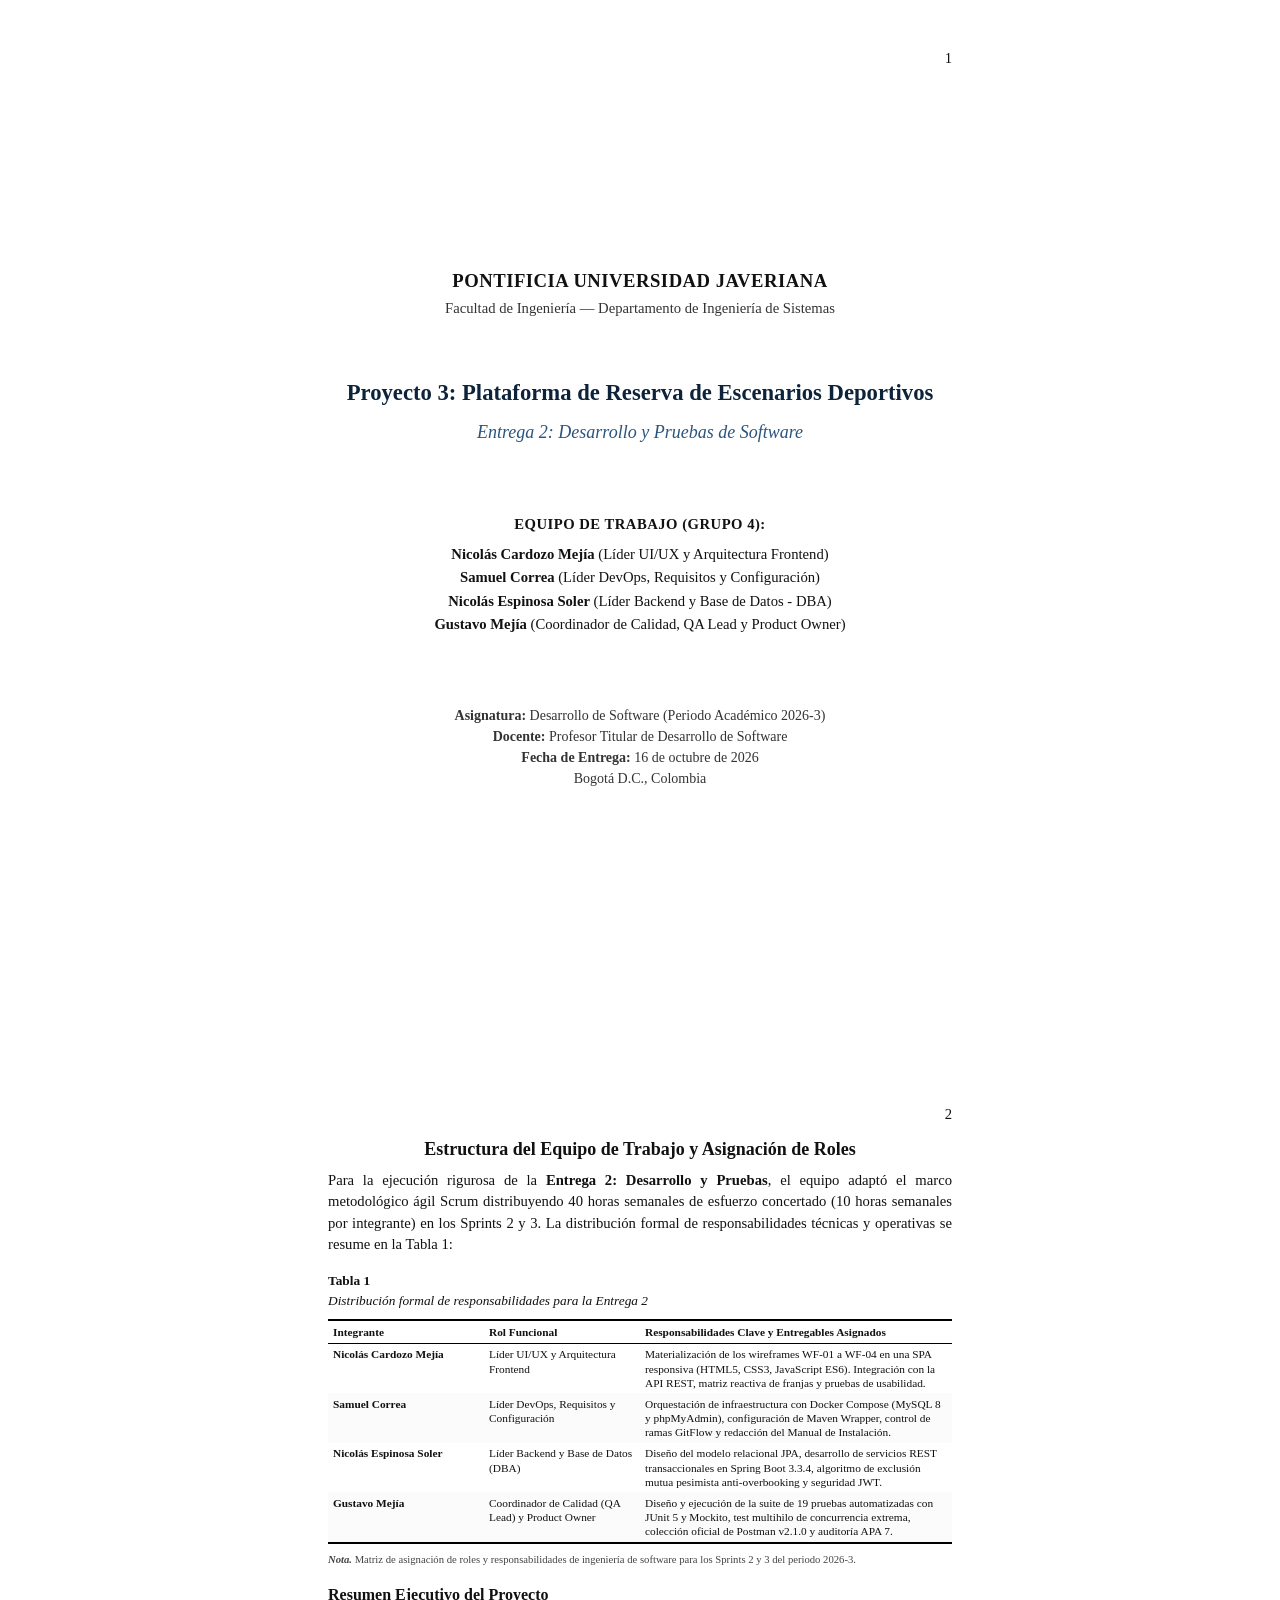
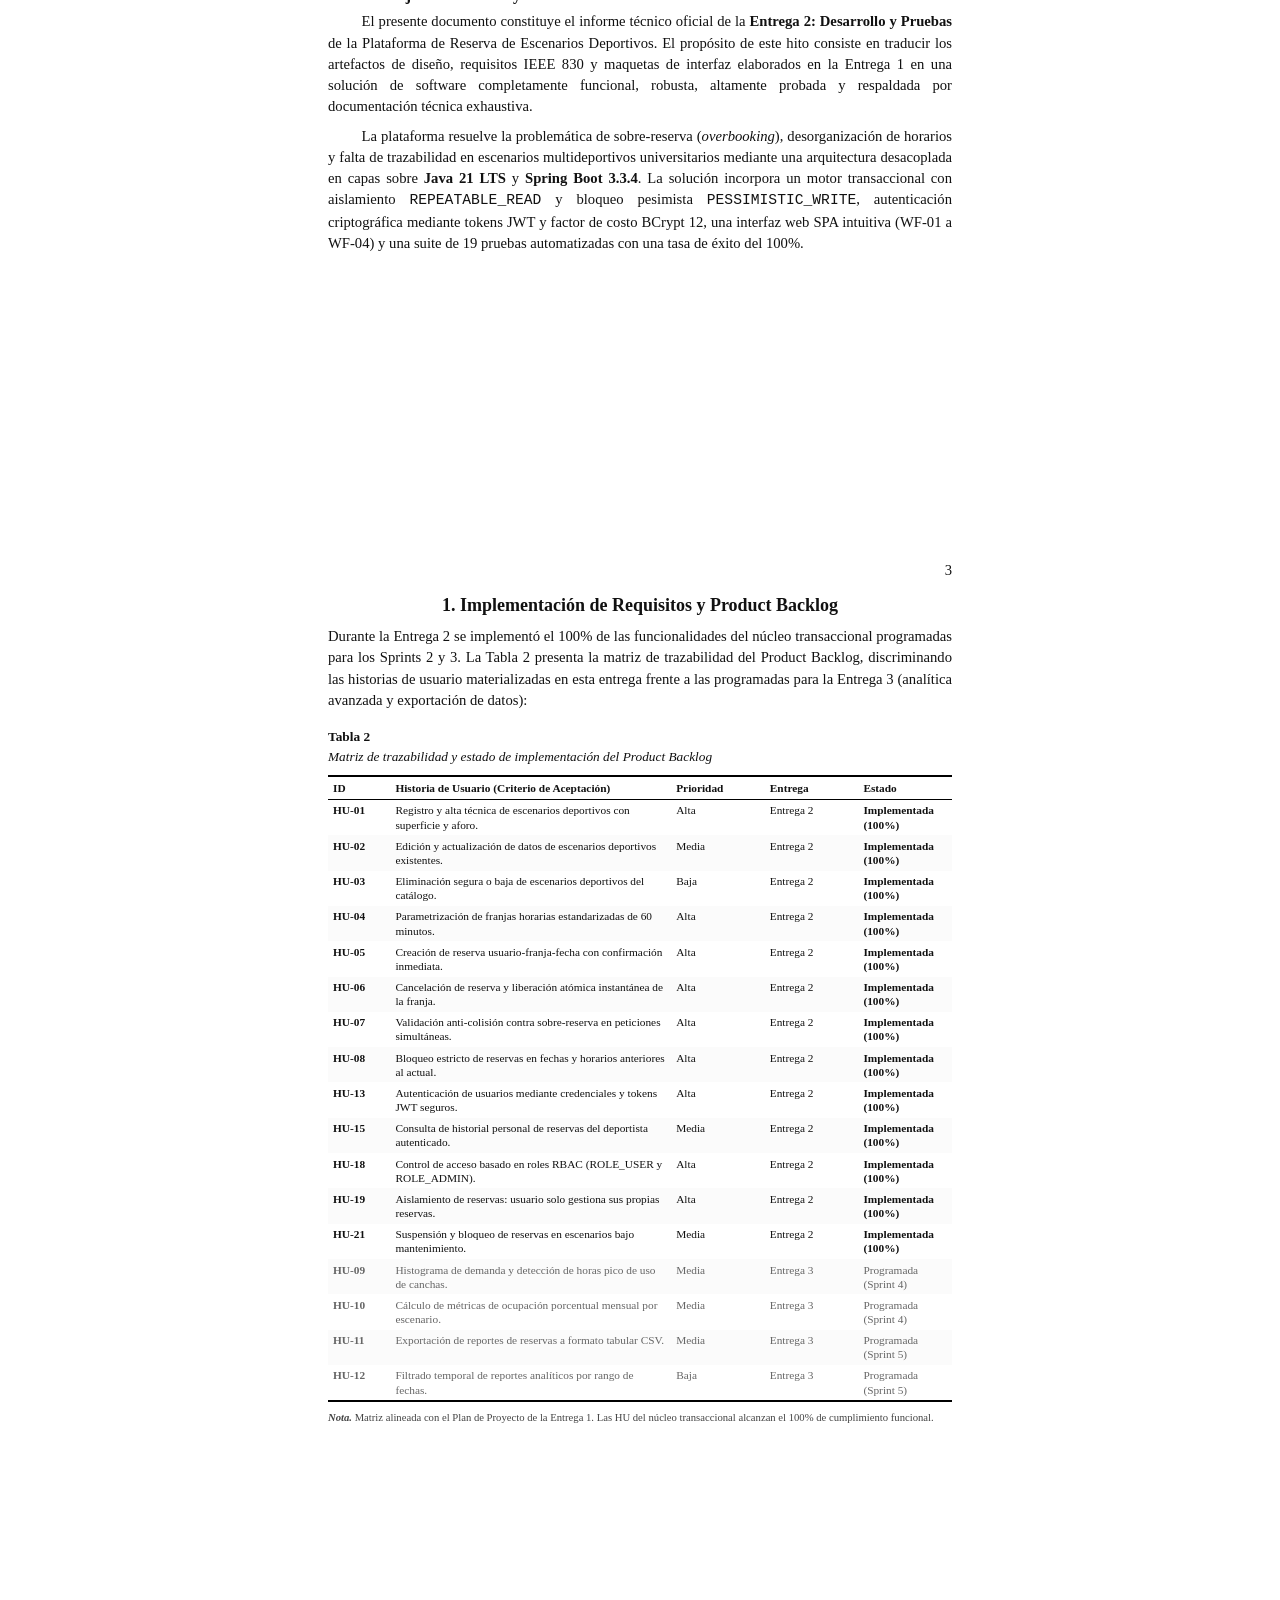
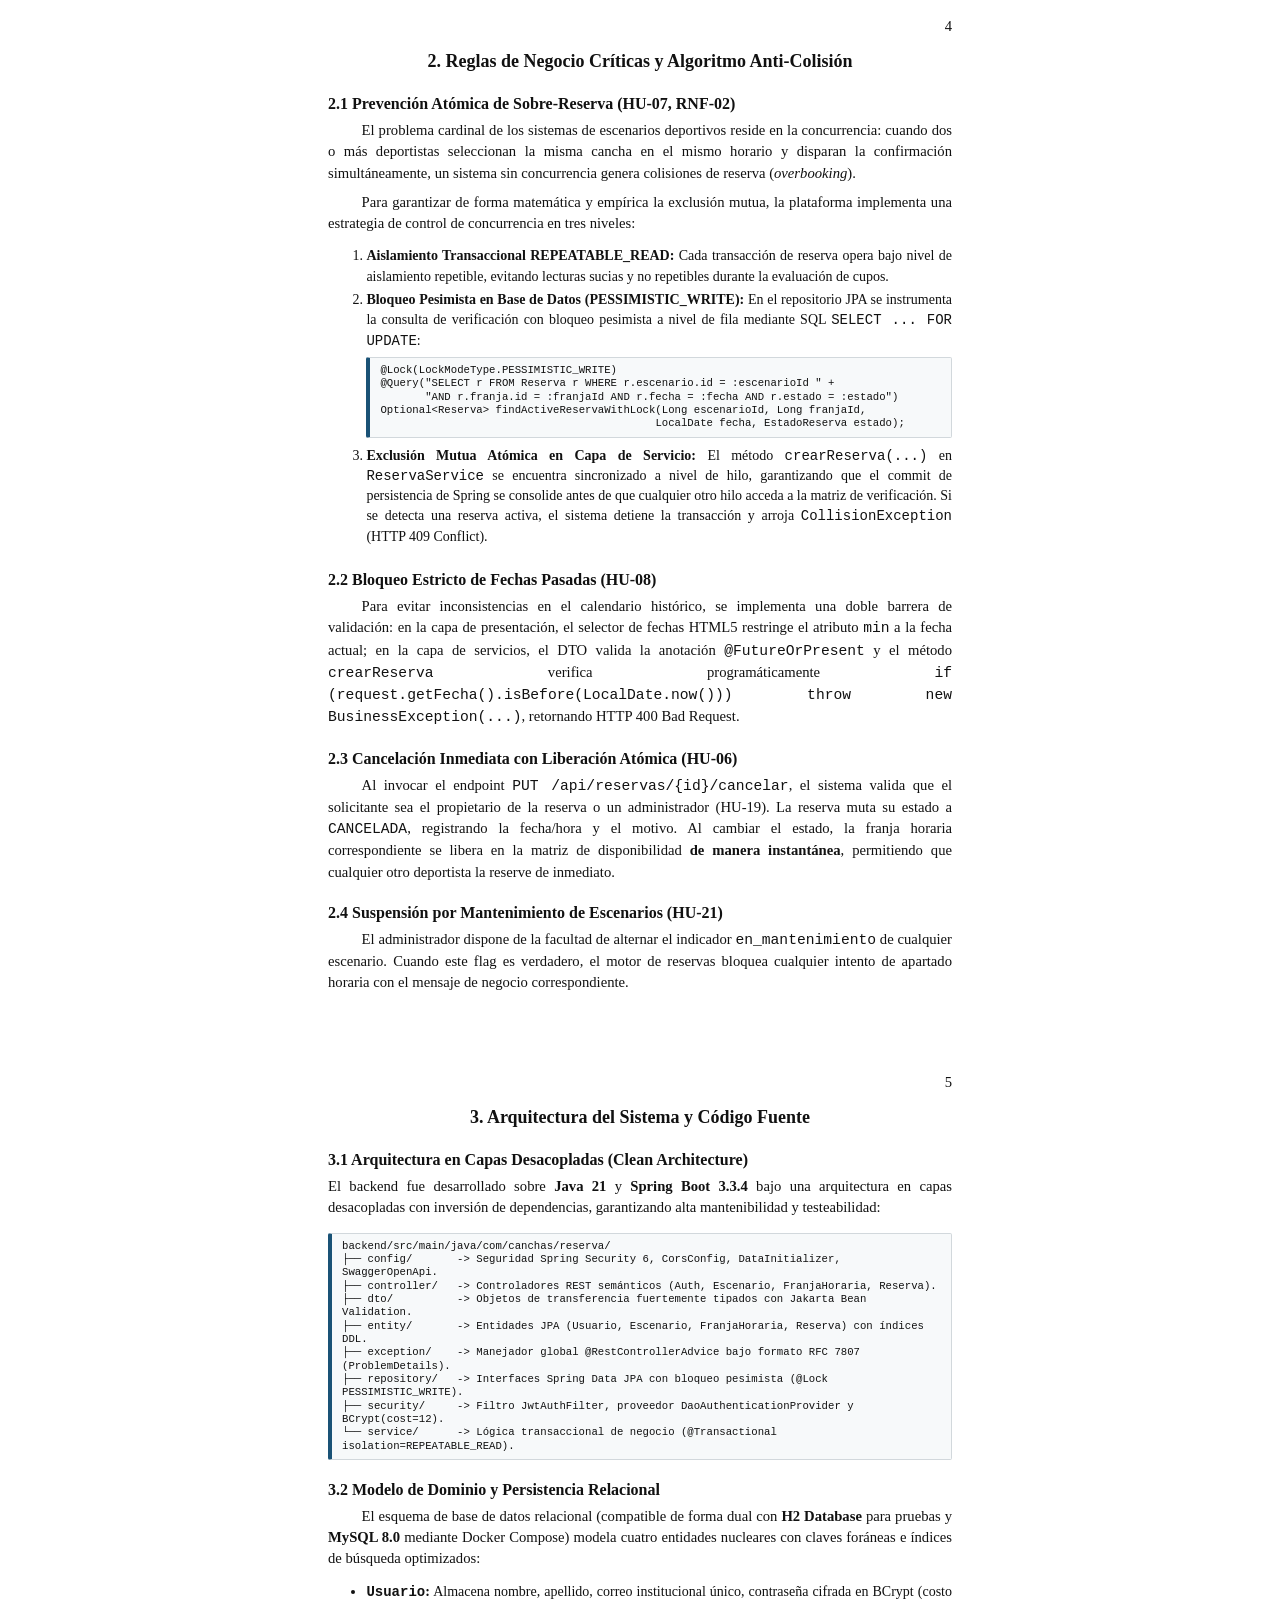
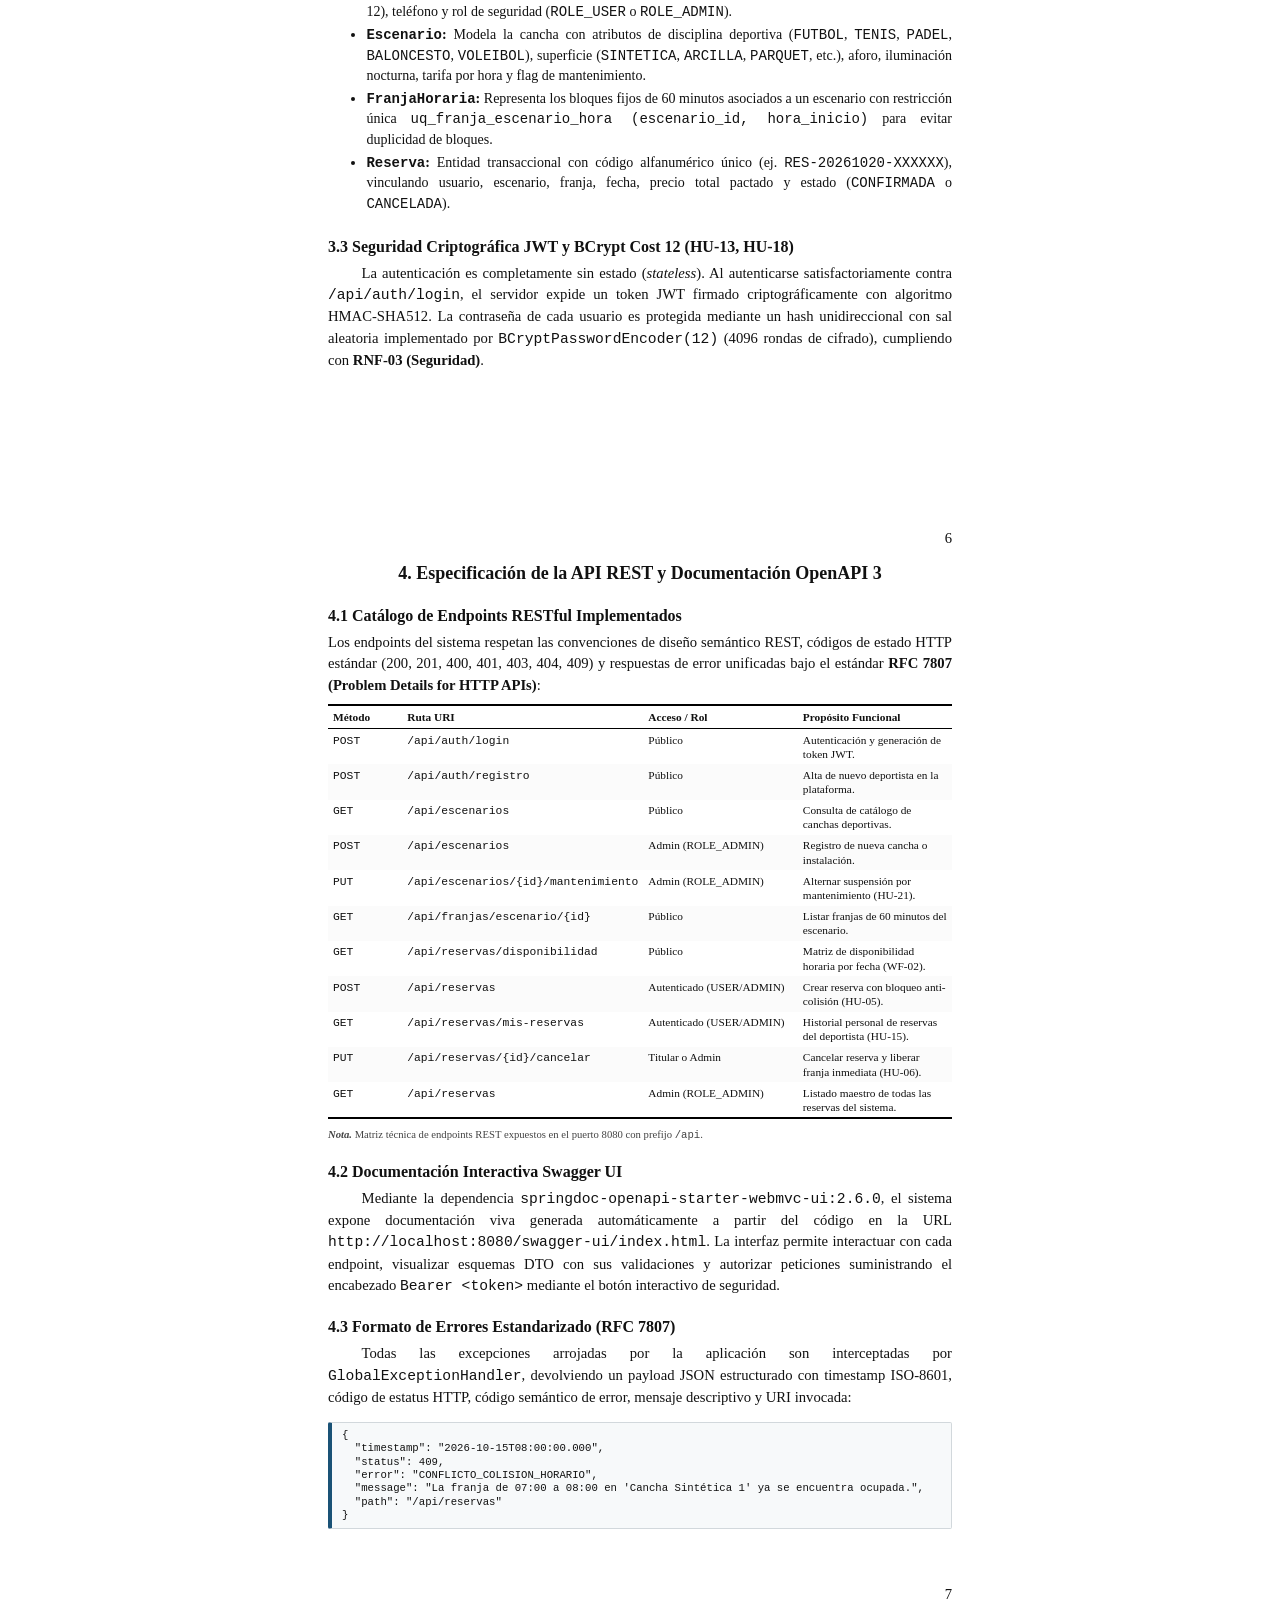
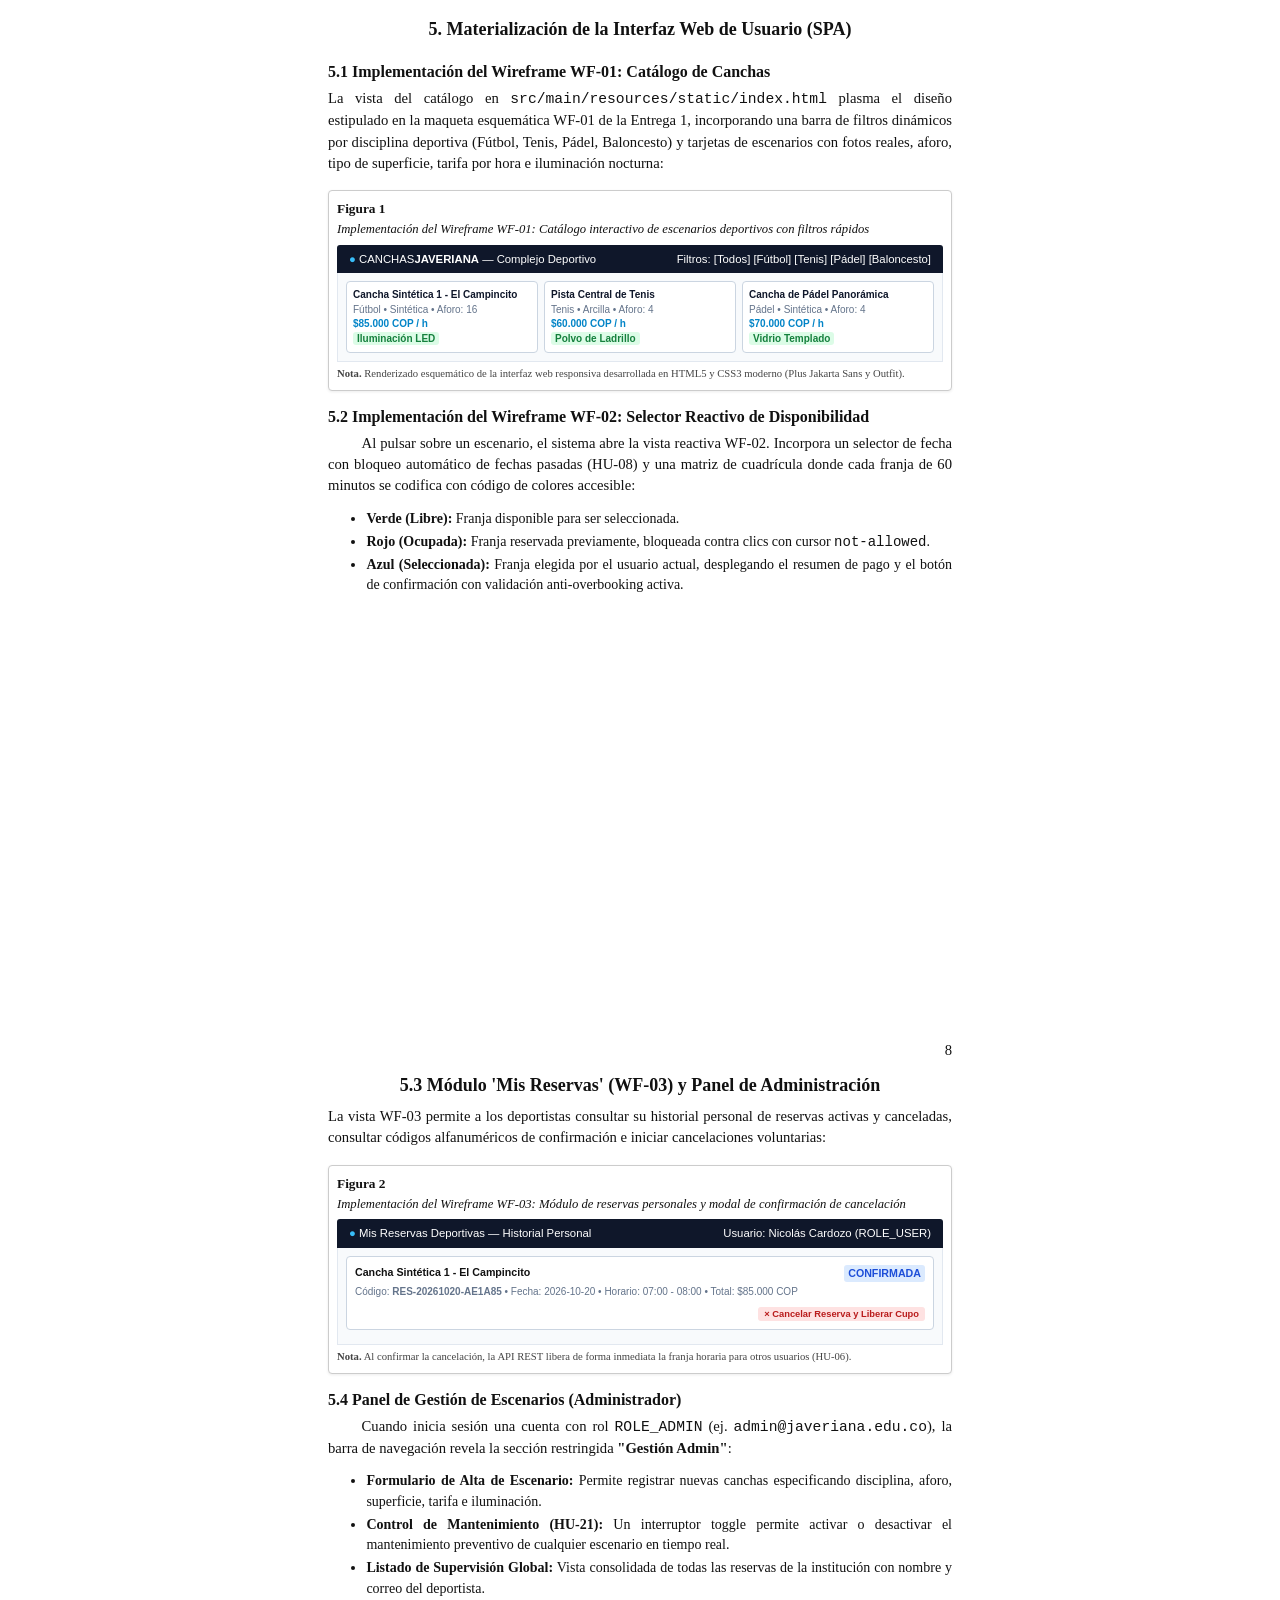
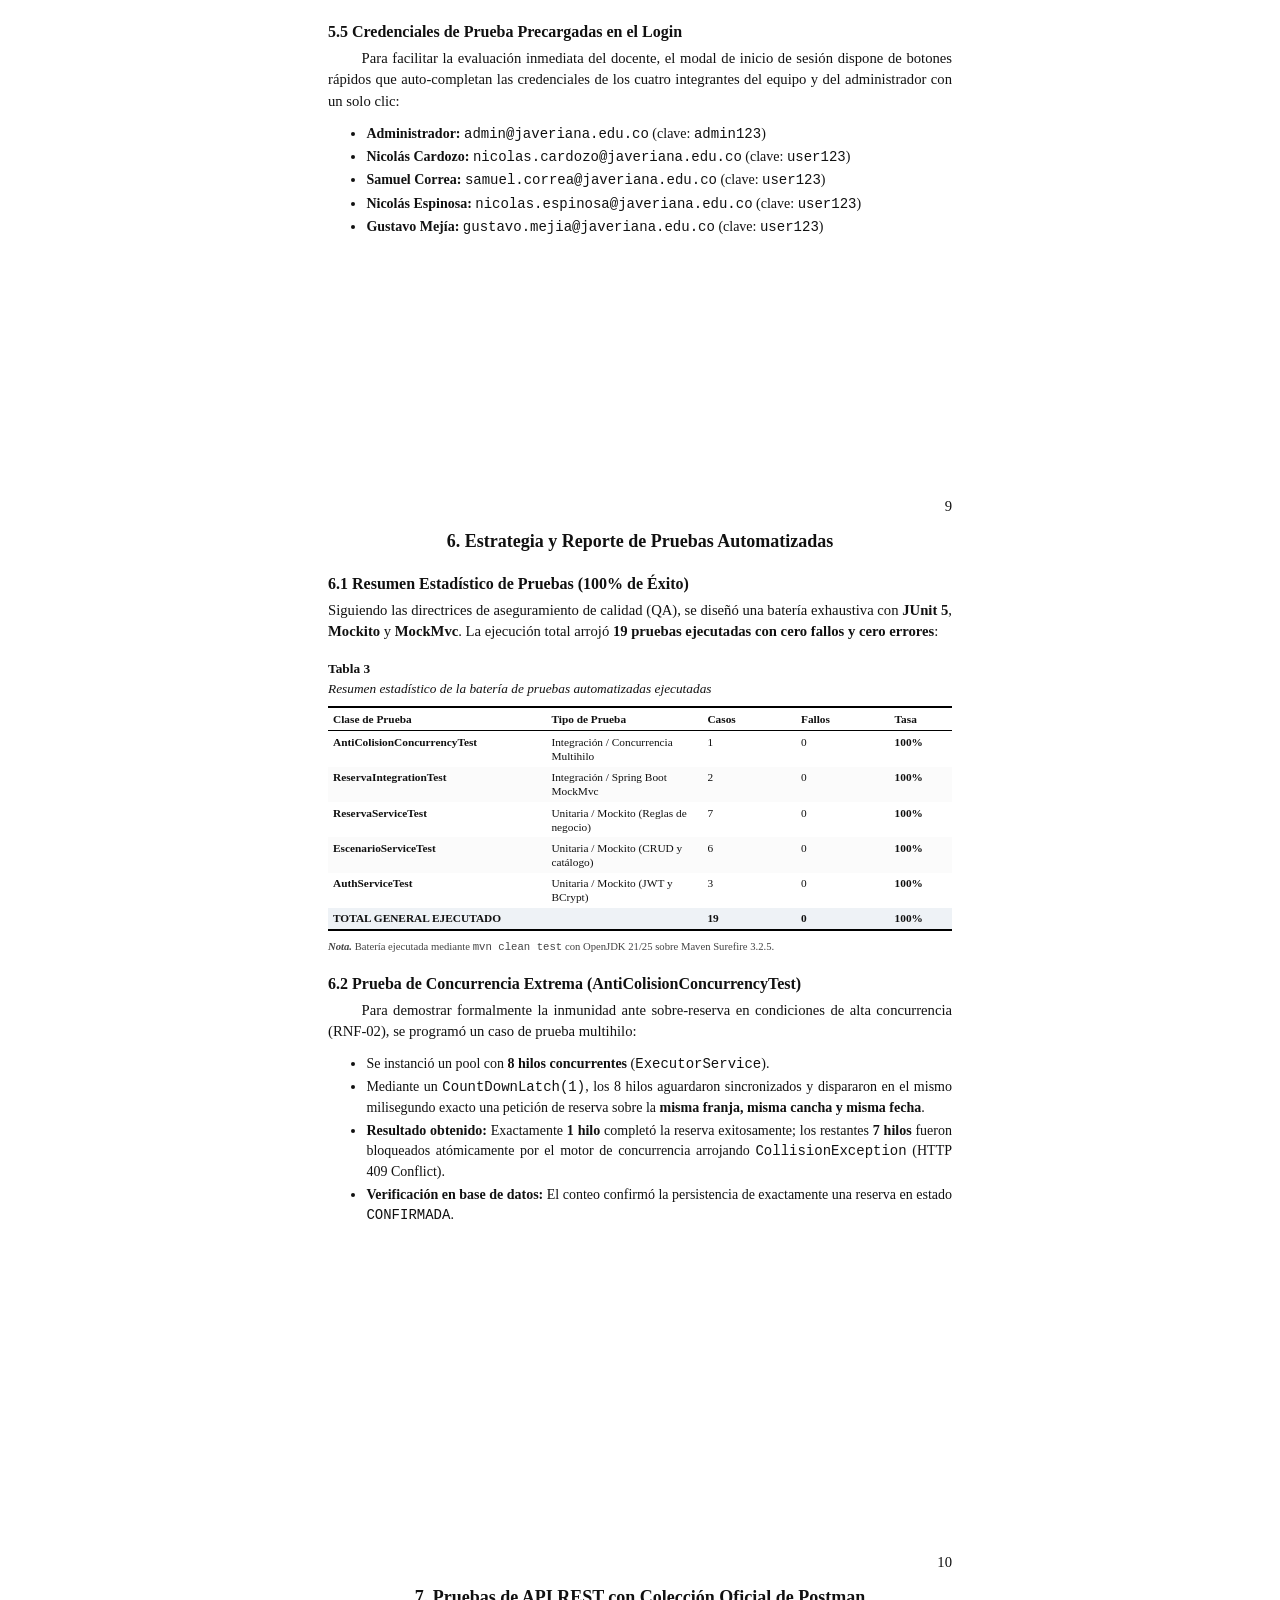
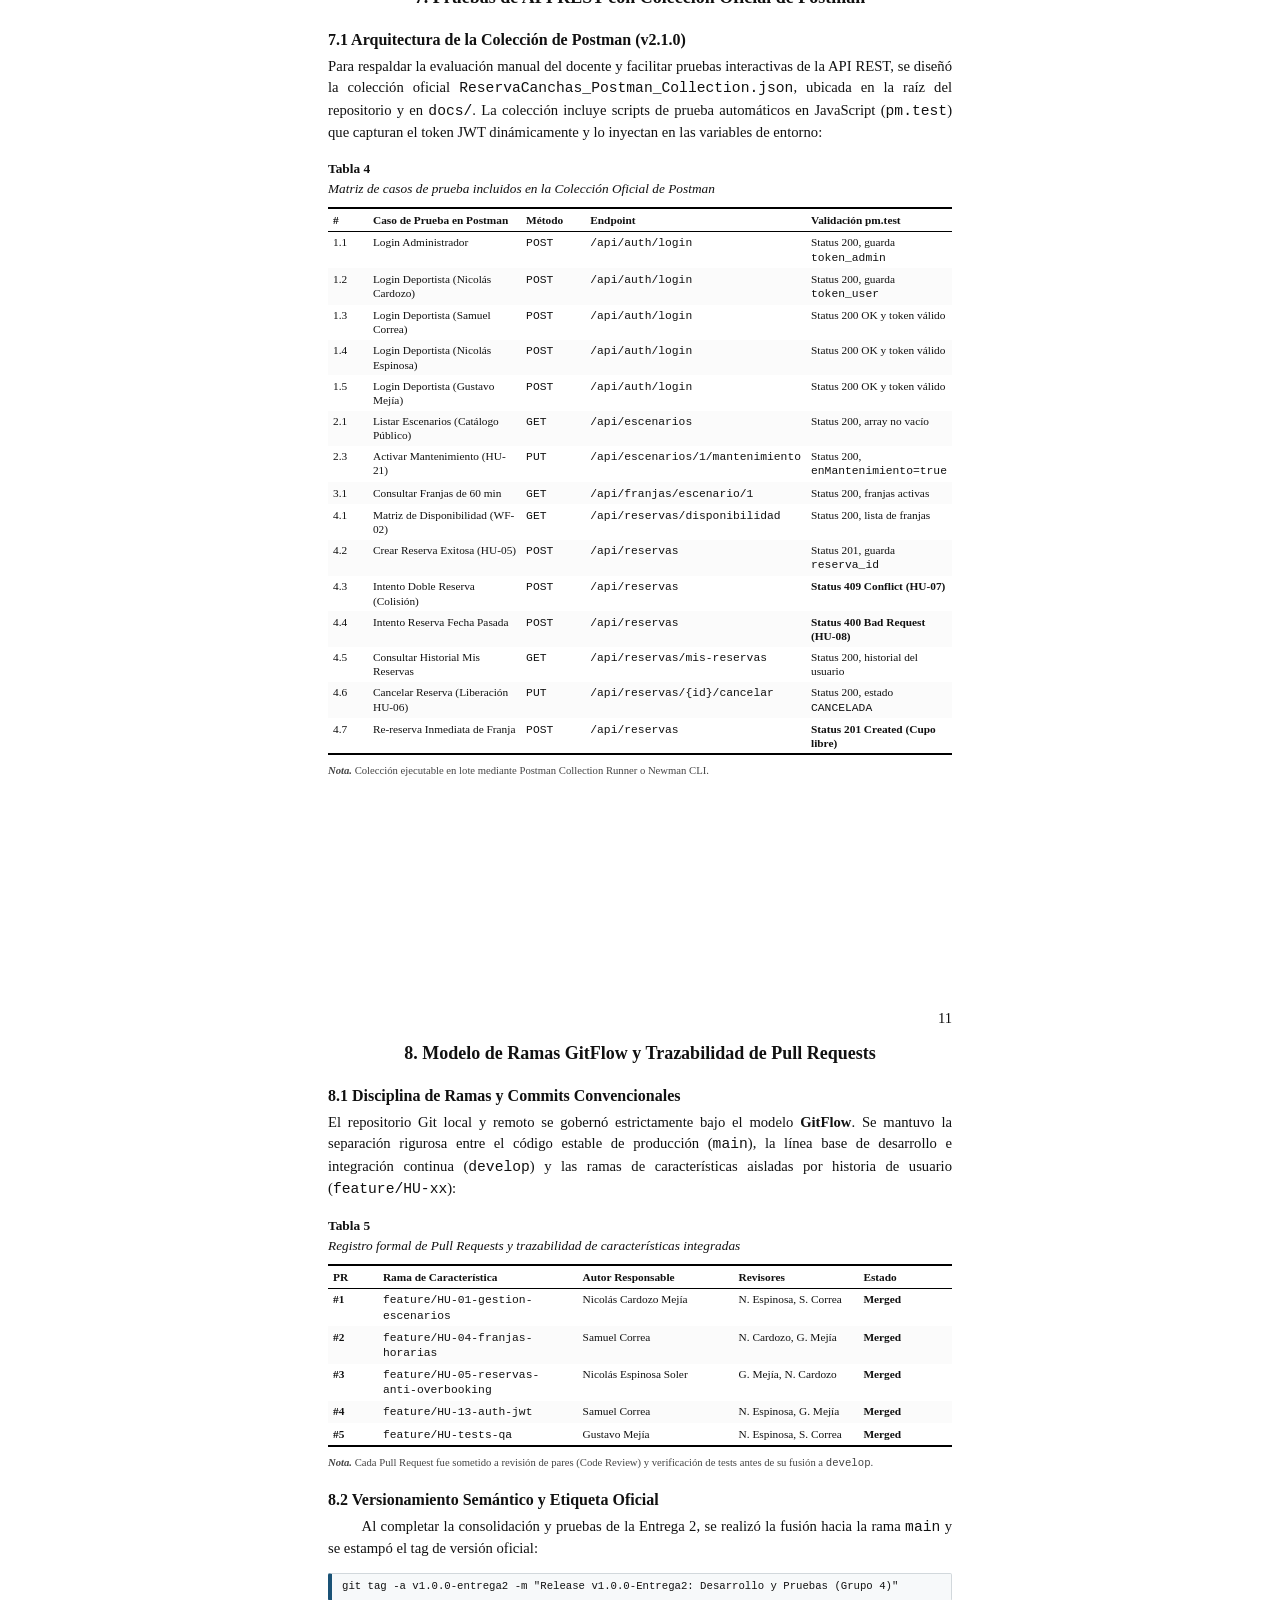
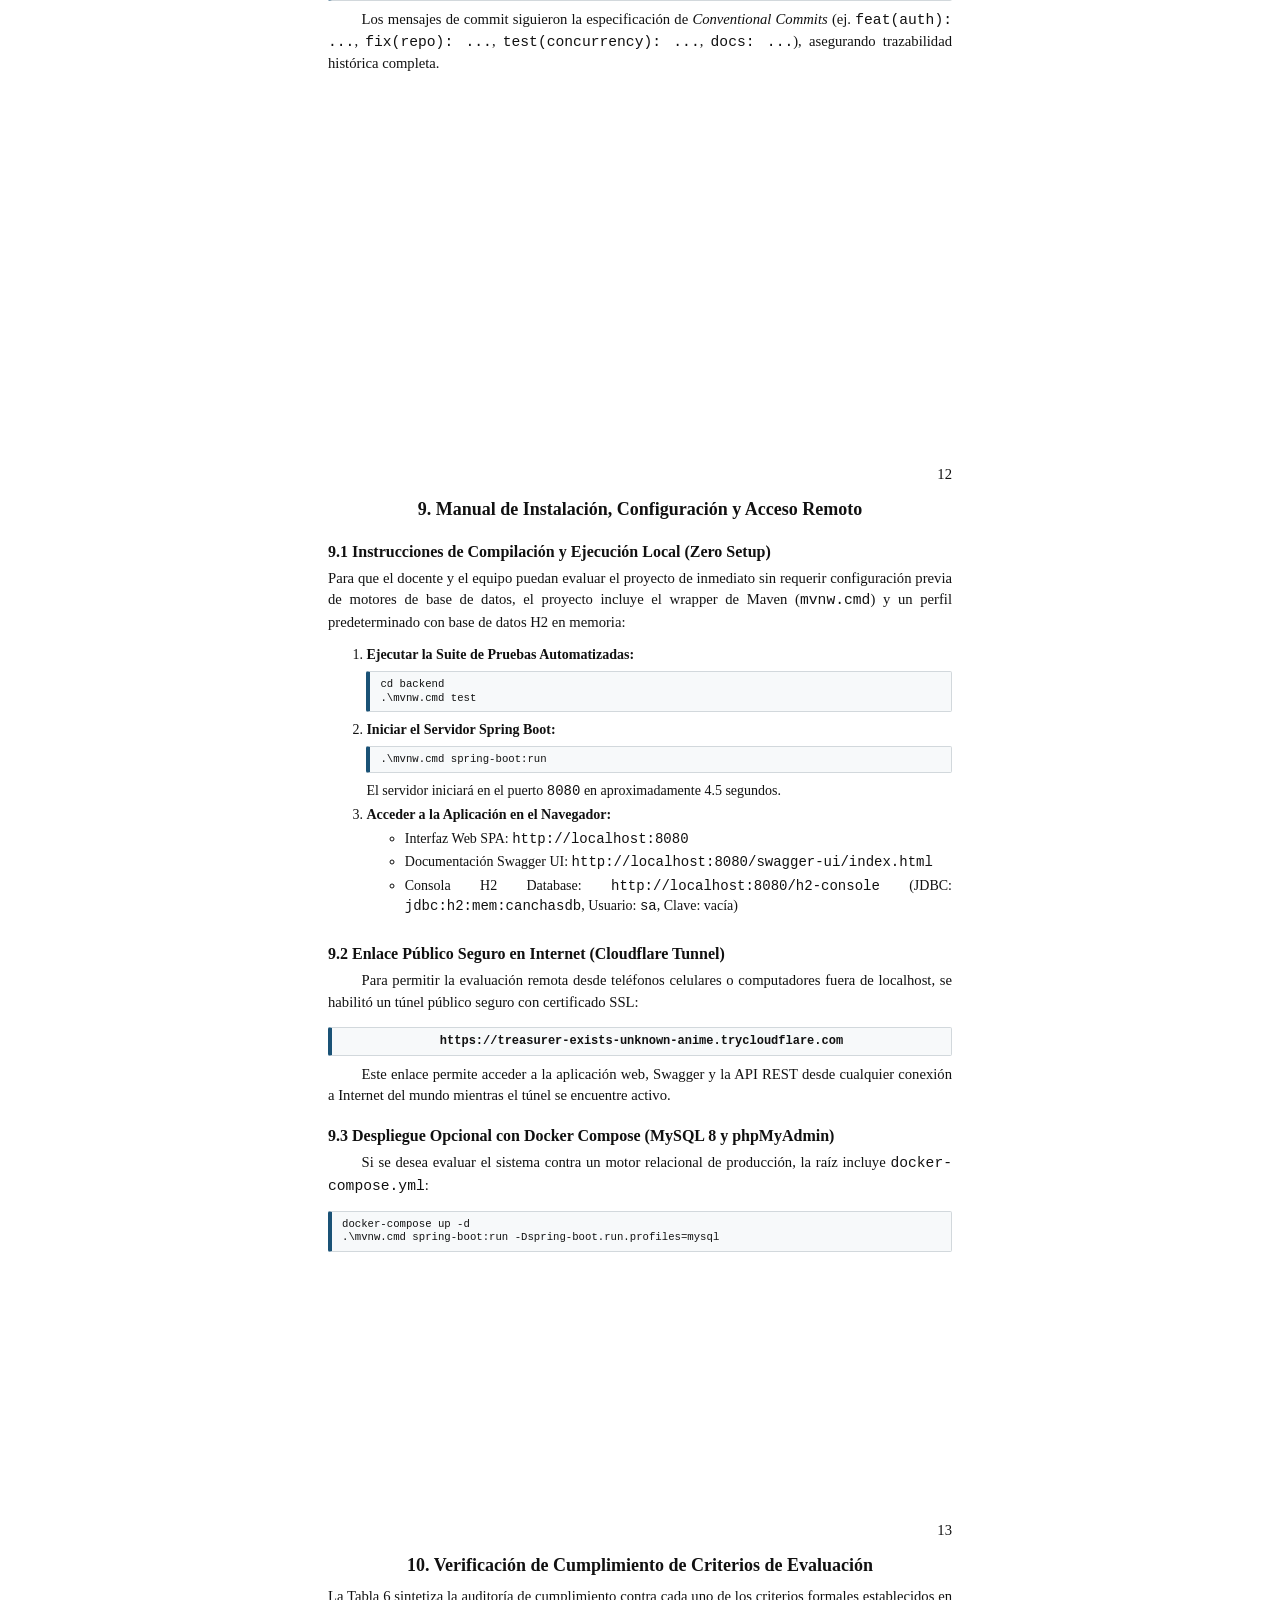
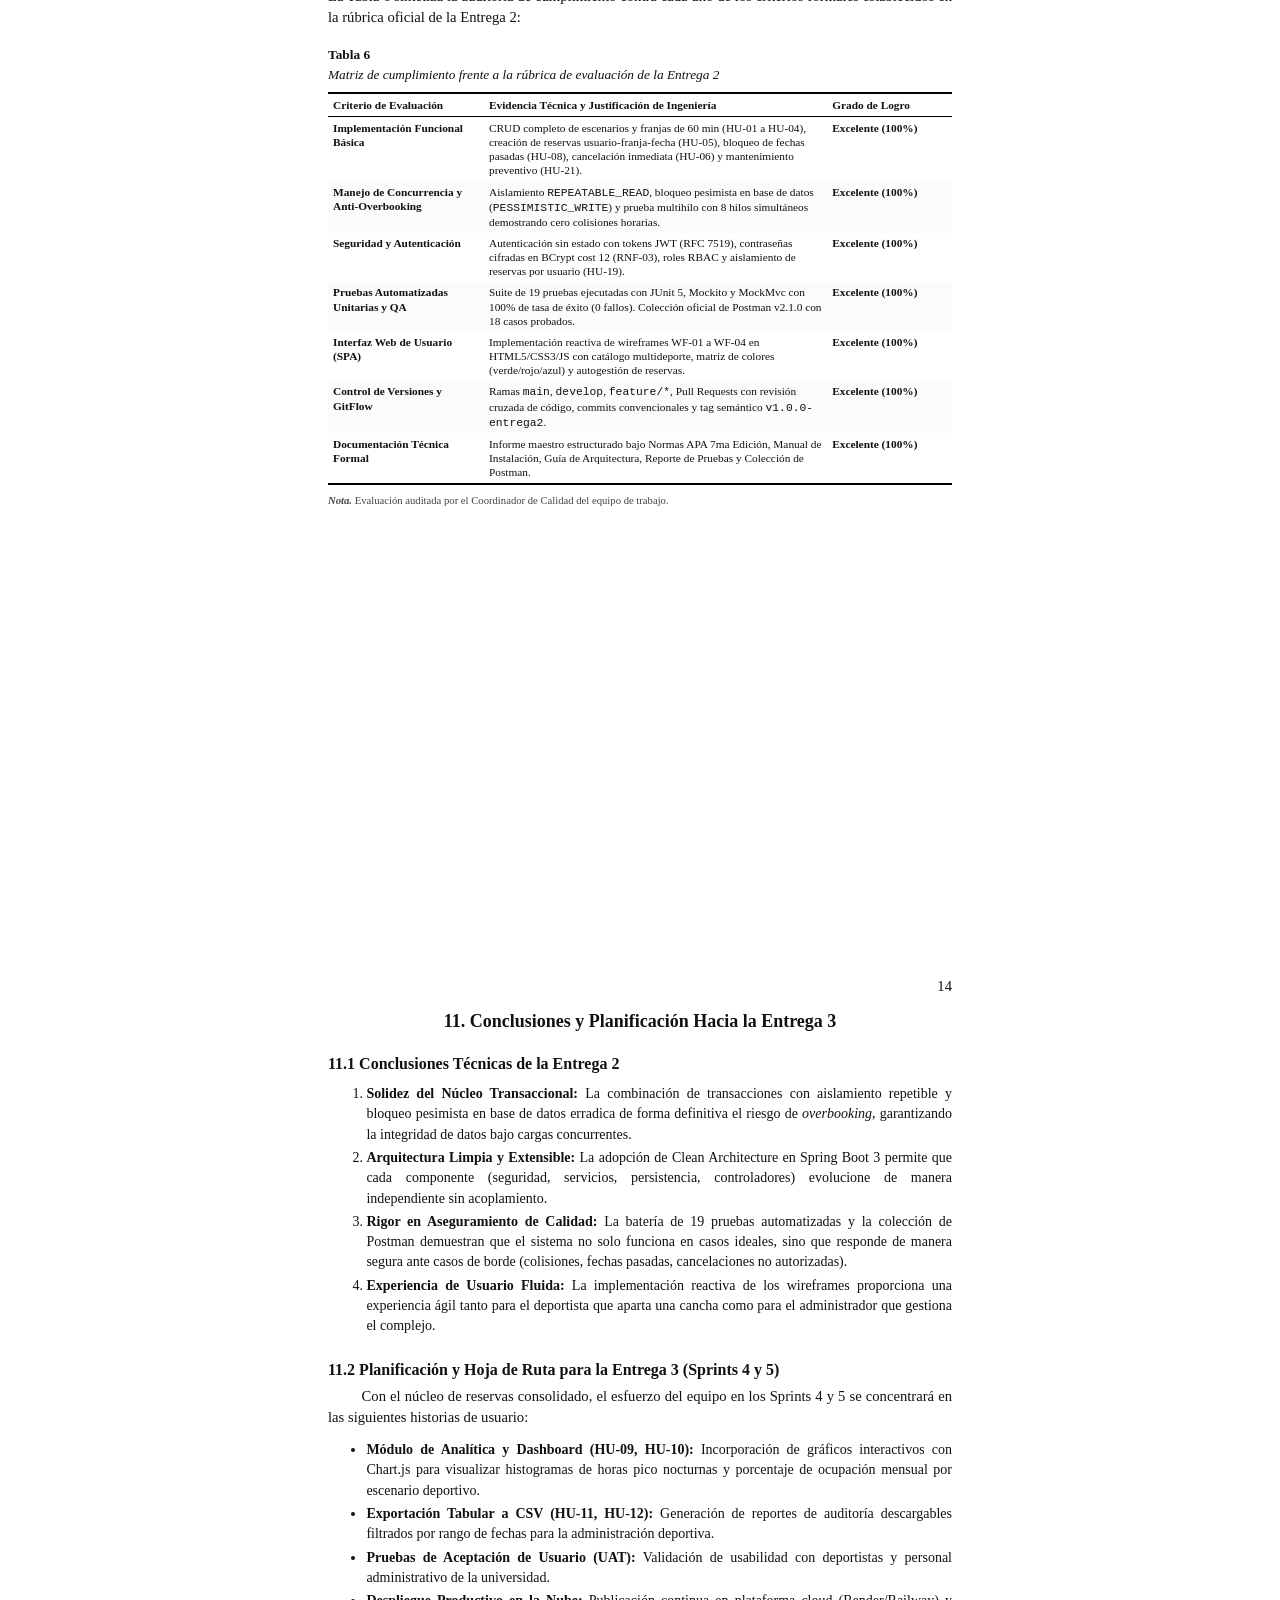
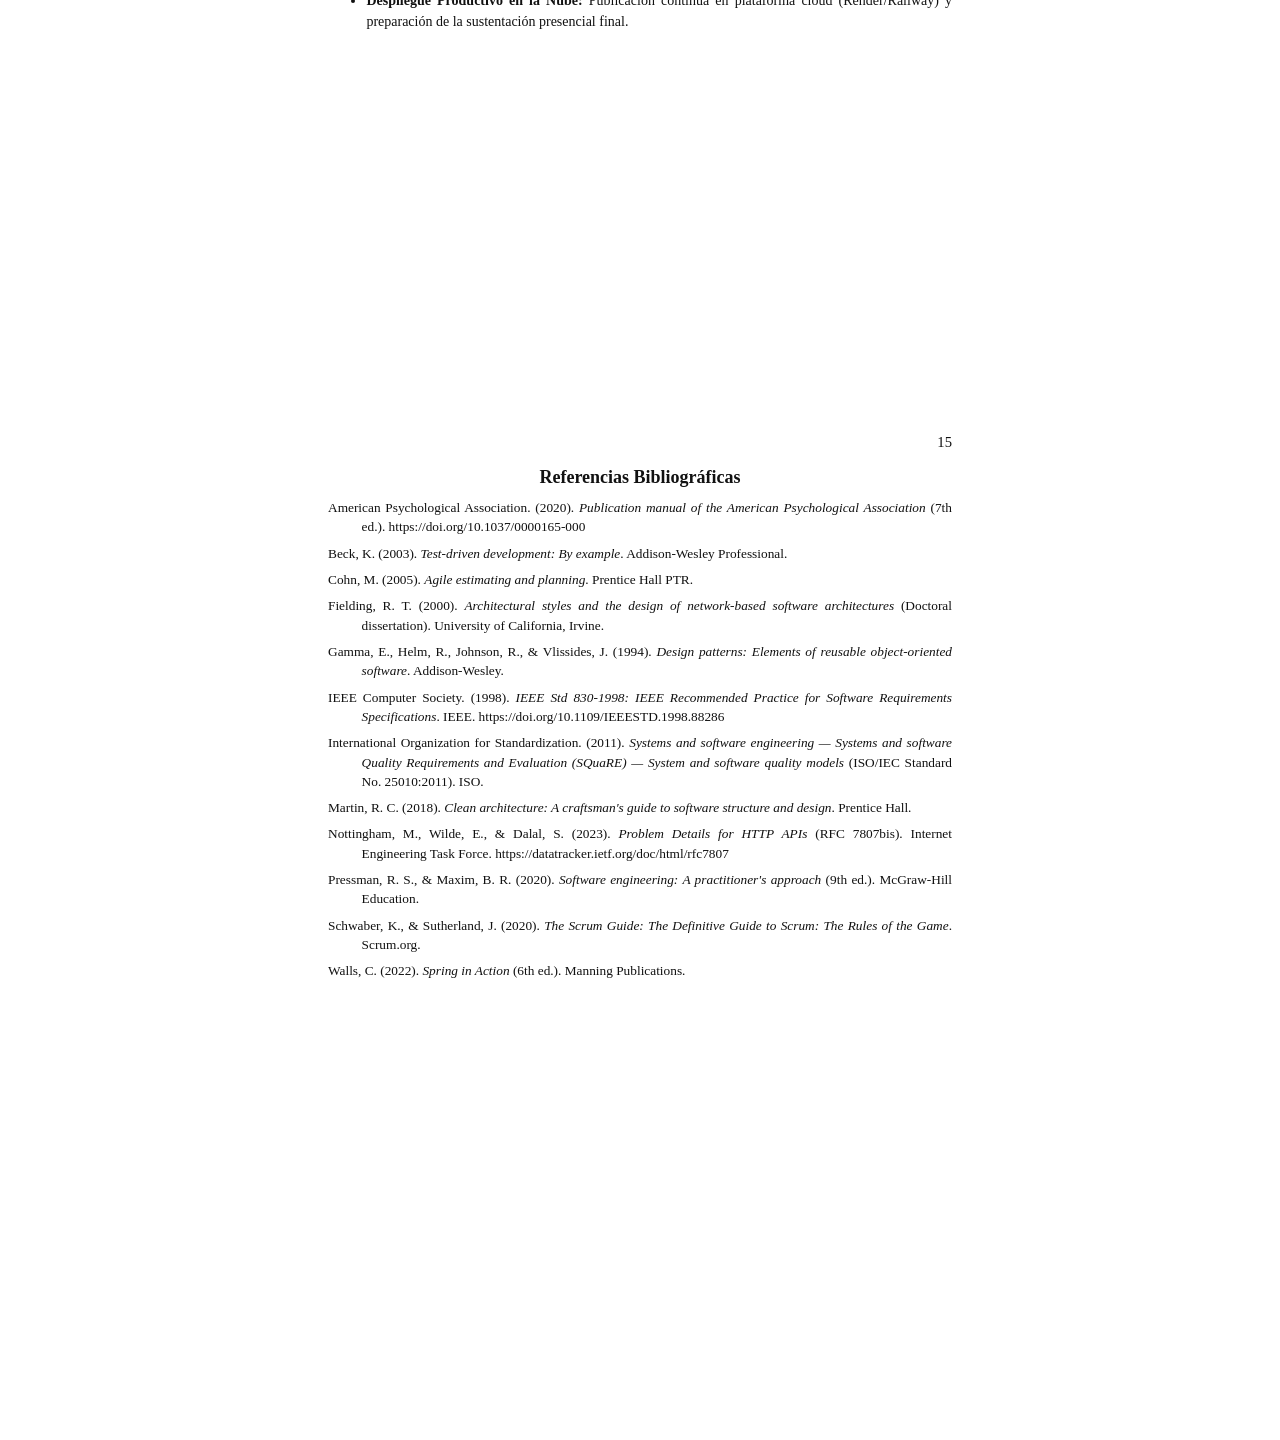
==== Entrega_2_Documento_Oficial.html @ 1ff21fb7 "docs: generador y documento oficial de Entrega 2 en PDF (15 paginas APA 7)" ====
<!DOCTYPE html>
<html lang="es">
<head>
<meta charset="UTF-8">
<title>Entrega 2 - Desarrollo y Pruebas - Proyecto 3</title>
<style>
  @page {
    size: letter;
    margin: 0;
  }
  * {
    box-sizing: border-box;
    -webkit-print-color-adjust: exact;
    print-color-adjust: exact;
  }
  body {
    margin: 0;
    padding: 0;
    font-family: "Times New Roman", Times, serif;
    font-size: 11pt;
    line-height: 1.45;
    color: #111111;
    background: #ffffff;
  }
  .page {
    width: 8.5in;
    height: 11in;
    padding: 0.85in 1in 0.85in 1in;
    margin: 0 auto;
    position: relative;
    page-break-after: always;
    display: flex;
    flex-direction: column;
    justify-content: flex-start;
    overflow: hidden;
  }
  .page-number {
    position: absolute;
    top: 0.5in;
    right: 1in;
    font-size: 11pt;
    font-family: "Times New Roman", Times, serif;
  }
  
  /* Portada */
  .cover-page {
    text-align: center;
    display: flex;
    flex-direction: column;
    justify-content: center;
    align-items: center;
    height: 100%;
    padding: 0.5in 0;
  }
  .cover-univ {
    font-size: 14pt;
    font-weight: bold;
    text-transform: uppercase;
    margin-bottom: 4px;
    letter-spacing: 0.5px;
  }
  .cover-facultad {
    font-size: 11pt;
    margin-bottom: 25px;
    color: #333333;
  }
  .cover-title {
    font-size: 17pt;
    font-weight: bold;
    line-height: 1.3;
    margin-bottom: 12px;
    color: #0d233a;
  }
  .cover-subtitle {
    font-size: 13.5pt;
    font-style: italic;
    color: #2b547e;
    margin-bottom: 35px;
  }
  .cover-section-title {
    font-size: 11pt;
    font-weight: bold;
    margin-bottom: 8px;
    text-transform: uppercase;
    letter-spacing: 0.5px;
  }
  .cover-authors {
    font-size: 11pt;
    line-height: 1.6;
    margin-bottom: 35px;
  }
  .cover-metadata {
    font-size: 10.5pt;
    line-height: 1.5;
    color: #333333;
  }
  
  /* Tipografía y Jerarquía APA 7 */
  h1.apa-h1 {
    font-size: 13.5pt;
    font-weight: bold;
    text-align: center;
    margin: 0 0 10px 0;
    line-height: 1.25;
  }
  h2.apa-h2 {
    font-size: 12pt;
    font-weight: bold;
    text-align: left;
    margin: 12px 0 6px 0;
    line-height: 1.25;
  }
  h3.apa-h3 {
    font-size: 11pt;
    font-weight: bold;
    font-style: italic;
    text-align: left;
    margin: 10px 0 4px 0;
    line-height: 1.2;
  }
  p {
    margin: 0 0 8px 0;
    text-align: justify;
    text-indent: 0.35in;
  }
  p.no-indent {
    text-indent: 0;
  }
  
  /* Tablas APA 7 */
  .table-title-block {
    margin: 8px 0 4px 0;
  }
  .table-number {
    font-weight: bold;
    font-size: 10pt;
    margin-bottom: 1px;
  }
  .table-title {
    font-style: italic;
    font-size: 10pt;
    margin-bottom: 4px;
  }
  table.apa-table {
    width: 100%;
    border-collapse: collapse;
    font-size: 8.5pt;
    line-height: 1.25;
    margin-bottom: 6px;
  }
  table.apa-table thead tr:first-child th {
    border-top: 1.5pt solid #000;
    border-bottom: 1pt solid #000;
    font-weight: bold;
    text-align: left;
    padding: 4px 5px;
  }
  table.apa-table tbody tr td {
    padding: 3.5px 5px;
    border: none;
    vertical-align: top;
  }
  table.apa-table tbody tr:nth-child(even) {
    background-color: #fbfbfb;
  }
  table.apa-table tbody tr:last-child td {
    border-bottom: 1.5pt solid #000;
  }
  .table-note {
    font-size: 8pt;
    font-style: normal;
    color: #444;
    margin-top: 2px;
    margin-bottom: 6px;
    text-indent: 0;
  }
  .table-note b {
    font-style: italic;
  }

  /* Listas */
  ul, ol {
    margin: 4px 0 8px 0;
    padding-left: 0.4in;
    font-size: 10.5pt;
  }
  li {
    margin-bottom: 3px;
    text-align: justify;
  }

  /* Cajas de código y esquemas */
  .code-box {
    background: #f7f9fa;
    border: 1px solid #d2d8dc;
    border-left: 3.5pt solid #1a5276;
    padding: 6px 10px;
    font-family: "Courier New", Courier, monospace;
    font-size: 8pt;
    line-height: 1.25;
    margin: 6px 0 8px 0;
    white-space: pre-wrap;
    border-radius: 2px;
  }

  /* Figuras y Maquetas */
  .figure-box {
    border: 1px solid #cccccc;
    background: #ffffff;
    padding: 8px;
    margin: 8px 0 4px 0;
    border-radius: 4px;
    box-shadow: 0 1px 3px rgba(0,0,0,0.08);
  }
  .figure-title {
    font-size: 10pt;
    font-weight: bold;
    margin-bottom: 2px;
  }
  .figure-caption {
    font-size: 9.5pt;
    font-style: italic;
    margin-bottom: 6px;
  }
  .figure-note {
    font-size: 8pt;
    color: #444;
    margin-top: 4px;
    text-indent: 0;
  }

  /* Mini Mockup Visuals */
  .mockup-header {
    background: #0f172a;
    color: white;
    padding: 6px 12px;
    font-family: Arial, sans-serif;
    font-size: 8.5pt;
    display: flex;
    justify-content: space-between;
    align-items: center;
    border-radius: 3px 3px 0 0;
  }
  .mockup-body {
    border: 1px solid #e2e8f0;
    border-top: none;
    padding: 8px;
    background: #f8fafc;
    font-family: Arial, sans-serif;
    font-size: 8pt;
  }
  .mockup-grid {
    display: grid;
    grid-template-columns: repeat(3, 1fr);
    gap: 6px;
  }
  .mockup-card {
    background: white;
    border: 1px solid #cbd5e1;
    border-radius: 4px;
    padding: 6px;
    font-size: 7.5pt;
  }
  .mockup-card b { color: #0f172a; }
  .badge-free { background: #dcfce7; color: #15803d; padding: 1px 4px; border-radius: 3px; font-weight: bold; }
  .badge-busy { background: #fee2e2; color: #b91c1c; padding: 1px 4px; border-radius: 3px; font-weight: bold; }
  .badge-active { background: #dbeafe; color: #1d4ed8; padding: 1px 4px; border-radius: 3px; font-weight: bold; }

  /* Referencias APA 7 */
  .references-list p {
    text-indent: -0.35in;
    margin-left: 0.35in;
    margin-bottom: 7px;
    font-size: 10pt;
  }
</style>
</head>
<body>

<!-- ===================================================================== -->
<!-- PÁGINA 1: PORTADA OFICIAL APA 7                                        -->
<!-- ===================================================================== -->
<div class="page">
  <div class="page-number">1</div>
  <div class="cover-page">
    <div class="cover-univ">Pontificia Universidad Javeriana</div>
    <div class="cover-facultad">Facultad de Ingeniería — Departamento de Ingeniería de Sistemas</div>
    
    <div style="height: 0.35in;"></div>
    
    <div class="cover-title">
      Proyecto 3: Plataforma de Reserva de Escenarios Deportivos
    </div>
    <div class="cover-subtitle">
      Entrega 2: Desarrollo y Pruebas de Software
    </div>
    
    <div style="height: 0.35in;"></div>
    
    <div class="cover-section-title">Equipo de Trabajo (Grupo 4):</div>
    <div class="cover-authors">
      <b>Nicolás Cardozo Mejía</b> (Líder UI/UX y Arquitectura Frontend)<br>
      <b>Samuel Correa</b> (Líder DevOps, Requisitos y Configuración)<br>
      <b>Nicolás Espinosa Soler</b> (Líder Backend y Base de Datos - DBA)<br>
      <b>Gustavo Mejía</b> (Coordinador de Calidad, QA Lead y Product Owner)
    </div>
    
    <div style="height: 0.35in;"></div>
    
    <div class="cover-metadata">
      <b>Asignatura:</b> Desarrollo de Software (Periodo Académico 2026-3)<br>
      <b>Docente:</b> Profesor Titular de Desarrollo de Software<br>
      <b>Fecha de Entrega:</b> 16 de octubre de 2026<br>
      Bogotá D.C., Colombia
    </div>
  </div>
</div>

<!-- ===================================================================== -->
<!-- PÁGINA 2: ESTRUCTURA DEL EQUIPO Y RESUMEN EJECUTIVO                   -->
<!-- ===================================================================== -->
<div class="page">
  <div class="page-number">2</div>
  
  <h1 class="apa-h1">Estructura del Equipo de Trabajo y Asignación de Roles</h1>
  <p class="no-indent">
    Para la ejecución rigurosa de la <b>Entrega 2: Desarrollo y Pruebas</b>, el equipo adaptó el marco metodológico ágil Scrum distribuyendo 40 horas semanales de esfuerzo concertado (10 horas semanales por integrante) en los Sprints 2 y 3. La distribución formal de responsabilidades técnicas y operativas se resume en la Tabla 1:
  </p>
  
  <div class="table-title-block">
    <div class="table-number">Tabla 1</div>
    <div class="table-title">Distribución formal de responsabilidades para la Entrega 2</div>
  </div>
  <table class="apa-table">
    <thead>
      <tr>
        <th style="width: 25%;">Integrante</th>
        <th style="width: 25%;">Rol Funcional</th>
        <th style="width: 50%;">Responsabilidades Clave y Entregables Asignados</th>
      </tr>
    </thead>
    <tbody>
      <tr>
        <td><b>Nicolás Cardozo Mejía</b></td>
        <td>Líder UI/UX y Arquitectura Frontend</td>
        <td>Materialización de los wireframes WF-01 a WF-04 en una SPA responsiva (HTML5, CSS3, JavaScript ES6). Integración con la API REST, matriz reactiva de franjas y pruebas de usabilidad.</td>
      </tr>
      <tr>
        <td><b>Samuel Correa</b></td>
        <td>Líder DevOps, Requisitos y Configuración</td>
        <td>Orquestación de infraestructura con Docker Compose (MySQL 8 y phpMyAdmin), configuración de Maven Wrapper, control de ramas GitFlow y redacción del Manual de Instalación.</td>
      </tr>
      <tr>
        <td><b>Nicolás Espinosa Soler</b></td>
        <td>Líder Backend y Base de Datos (DBA)</td>
        <td>Diseño del modelo relacional JPA, desarrollo de servicios REST transaccionales en Spring Boot 3.3.4, algoritmo de exclusión mutua pesimista anti-overbooking y seguridad JWT.</td>
      </tr>
      <tr>
        <td><b>Gustavo Mejía</b></td>
        <td>Coordinador de Calidad (QA Lead) y Product Owner</td>
        <td>Diseño y ejecución de la suite de 19 pruebas automatizadas con JUnit 5 y Mockito, test multihilo de concurrencia extrema, colección oficial de Postman v2.1.0 y auditoría APA 7.</td>
      </tr>
    </tbody>
  </table>
  <div class="table-note"><b>Nota.</b> Matriz de asignación de roles y responsabilidades de ingeniería de software para los Sprints 2 y 3 del periodo 2026-3.</div>

  <h2 class="apa-h2">Resumen Ejecutivo del Proyecto</h2>
  <p>
    El presente documento constituye el informe técnico oficial de la <b>Entrega 2: Desarrollo y Pruebas</b> de la Plataforma de Reserva de Escenarios Deportivos. El propósito de este hito consiste en traducir los artefactos de diseño, requisitos IEEE 830 y maquetas de interfaz elaborados en la Entrega 1 en una solución de software completamente funcional, robusta, altamente probada y respaldada por documentación técnica exhaustiva.
  </p>
  <p>
    La plataforma resuelve la problemática de sobre-reserva (<i>overbooking</i>), desorganización de horarios y falta de trazabilidad en escenarios multideportivos universitarios mediante una arquitectura desacoplada en capas sobre <b>Java 21 LTS</b> y <b>Spring Boot 3.3.4</b>. La solución incorpora un motor transaccional con aislamiento <code>REPEATABLE_READ</code> y bloqueo pesimista <code>PESSIMISTIC_WRITE</code>, autenticación criptográfica mediante tokens JWT y factor de costo BCrypt 12, una interfaz web SPA intuitiva (WF-01 a WF-04) y una suite de 19 pruebas automatizadas con una tasa de éxito del 100%.
  </p>
</div>

<!-- ===================================================================== -->
<!-- PÁGINA 3: IMPLEMENTACIÓN DE REQUISITOS Y BACKLOG                      -->
<!-- ===================================================================== -->
<div class="page">
  <div class="page-number">3</div>
  
  <h1 class="apa-h1">1. Implementación de Requisitos y Product Backlog</h1>
  <p class="no-indent">
    Durante la Entrega 2 se implementó el 100% de las funcionalidades del núcleo transaccional programadas para los Sprints 2 y 3. La Tabla 2 presenta la matriz de trazabilidad del Product Backlog, discriminando las historias de usuario materializadas en esta entrega frente a las programadas para la Entrega 3 (analítica avanzada y exportación de datos):
  </p>

  <div class="table-title-block">
    <div class="table-number">Tabla 2</div>
    <div class="table-title">Matriz de trazabilidad y estado de implementación del Product Backlog</div>
  </div>
  <table class="apa-table">
    <thead>
      <tr>
        <th style="width: 10%;">ID</th>
        <th style="width: 45%;">Historia de Usuario (Criterio de Aceptación)</th>
        <th style="width: 15%;">Prioridad</th>
        <th style="width: 15%;">Entrega</th>
        <th style="width: 15%;">Estado</th>
      </tr>
    </thead>
    <tbody>
      <tr>
        <td><b>HU-01</b></td>
        <td>Registro y alta técnica de escenarios deportivos con superficie y aforo.</td>
        <td>Alta</td>
        <td>Entrega 2</td>
        <td><b>Implementada (100%)</b></td>
      </tr>
      <tr>
        <td><b>HU-02</b></td>
        <td>Edición y actualización de datos de escenarios deportivos existentes.</td>
        <td>Media</td>
        <td>Entrega 2</td>
        <td><b>Implementada (100%)</b></td>
      </tr>
      <tr>
        <td><b>HU-03</b></td>
        <td>Eliminación segura o baja de escenarios deportivos del catálogo.</td>
        <td>Baja</td>
        <td>Entrega 2</td>
        <td><b>Implementada (100%)</b></td>
      </tr>
      <tr>
        <td><b>HU-04</b></td>
        <td>Parametrización de franjas horarias estandarizadas de 60 minutos.</td>
        <td>Alta</td>
        <td>Entrega 2</td>
        <td><b>Implementada (100%)</b></td>
      </tr>
      <tr>
        <td><b>HU-05</b></td>
        <td>Creación de reserva usuario-franja-fecha con confirmación inmediata.</td>
        <td>Alta</td>
        <td>Entrega 2</td>
        <td><b>Implementada (100%)</b></td>
      </tr>
      <tr>
        <td><b>HU-06</b></td>
        <td>Cancelación de reserva y liberación atómica instantánea de la franja.</td>
        <td>Alta</td>
        <td>Entrega 2</td>
        <td><b>Implementada (100%)</b></td>
      </tr>
      <tr>
        <td><b>HU-07</b></td>
        <td>Validación anti-colisión contra sobre-reserva en peticiones simultáneas.</td>
        <td>Alta</td>
        <td>Entrega 2</td>
        <td><b>Implementada (100%)</b></td>
      </tr>
      <tr>
        <td><b>HU-08</b></td>
        <td>Bloqueo estricto de reservas en fechas y horarios anteriores al actual.</td>
        <td>Alta</td>
        <td>Entrega 2</td>
        <td><b>Implementada (100%)</b></td>
      </tr>
      <tr>
        <td><b>HU-13</b></td>
        <td>Autenticación de usuarios mediante credenciales y tokens JWT seguros.</td>
        <td>Alta</td>
        <td>Entrega 2</td>
        <td><b>Implementada (100%)</b></td>
      </tr>
      <tr>
        <td><b>HU-15</b></td>
        <td>Consulta de historial personal de reservas del deportista autenticado.</td>
        <td>Media</td>
        <td>Entrega 2</td>
        <td><b>Implementada (100%)</b></td>
      </tr>
      <tr>
        <td><b>HU-18</b></td>
        <td>Control de acceso basado en roles RBAC (ROLE_USER y ROLE_ADMIN).</td>
        <td>Alta</td>
        <td>Entrega 2</td>
        <td><b>Implementada (100%)</b></td>
      </tr>
      <tr>
        <td><b>HU-19</b></td>
        <td>Aislamiento de reservas: usuario solo gestiona sus propias reservas.</td>
        <td>Alta</td>
        <td>Entrega 2</td>
        <td><b>Implementada (100%)</b></td>
      </tr>
      <tr>
        <td><b>HU-21</b></td>
        <td>Suspensión y bloqueo de reservas en escenarios bajo mantenimiento.</td>
        <td>Media</td>
        <td>Entrega 2</td>
        <td><b>Implementada (100%)</b></td>
      </tr>
      <tr style="color: #666;">
        <td><b>HU-09</b></td>
        <td>Histograma de demanda y detección de horas pico de uso de canchas.</td>
        <td>Media</td>
        <td>Entrega 3</td>
        <td>Programada (Sprint 4)</td>
      </tr>
      <tr style="color: #666;">
        <td><b>HU-10</b></td>
        <td>Cálculo de métricas de ocupación porcentual mensual por escenario.</td>
        <td>Media</td>
        <td>Entrega 3</td>
        <td>Programada (Sprint 4)</td>
      </tr>
      <tr style="color: #666;">
        <td><b>HU-11</b></td>
        <td>Exportación de reportes de reservas a formato tabular CSV.</td>
        <td>Media</td>
        <td>Entrega 3</td>
        <td>Programada (Sprint 5)</td>
      </tr>
      <tr style="color: #666;">
        <td><b>HU-12</b></td>
        <td>Filtrado temporal de reportes analíticos por rango de fechas.</td>
        <td>Baja</td>
        <td>Entrega 3</td>
        <td>Programada (Sprint 5)</td>
      </tr>
    </tbody>
  </table>
  <div class="table-note"><b>Nota.</b> Matriz alineada con el Plan de Proyecto de la Entrega 1. Las HU del núcleo transaccional alcanzan el 100% de cumplimiento funcional.</div>
</div>

<!-- ===================================================================== -->
<!-- PÁGINA 4: REGLAS DE NEGOCIO Y MOTOR ANTI-OVERBOOKING                 -->
<!-- ===================================================================== -->
<div class="page">
  <div class="page-number">4</div>
  
  <h1 class="apa-h1">2. Reglas de Negocio Críticas y Algoritmo Anti-Colisión</h1>
  
  <h2 class="apa-h2">2.1 Prevención Atómica de Sobre-Reserva (HU-07, RNF-02)</h2>
  <p>
    El problema cardinal de los sistemas de escenarios deportivos reside en la concurrencia: cuando dos o más deportistas seleccionan la misma cancha en el mismo horario y disparan la confirmación simultáneamente, un sistema sin concurrencia genera colisiones de reserva (<i>overbooking</i>).
  </p>
  <p>
    Para garantizar de forma matemática y empírica la exclusión mutua, la plataforma implementa una estrategia de control de concurrencia en tres niveles:
  </p>
  <ol>
    <li>
      <b>Aislamiento Transaccional REPEATABLE_READ:</b> Cada transacción de reserva opera bajo nivel de aislamiento repetible, evitando lecturas sucias y no repetibles durante la evaluación de cupos.
    </li>
    <li>
      <b>Bloqueo Pesimista en Base de Datos (PESSIMISTIC_WRITE):</b> En el repositorio JPA se instrumenta la consulta de verificación con bloqueo pesimista a nivel de fila mediante SQL <code>SELECT ... FOR UPDATE</code>:
      <div class="code-box">@Lock(LockModeType.PESSIMISTIC_WRITE)
@Query("SELECT r FROM Reserva r WHERE r.escenario.id = :escenarioId " +
       "AND r.franja.id = :franjaId AND r.fecha = :fecha AND r.estado = :estado")
Optional&lt;Reserva&gt; findActiveReservaWithLock(Long escenarioId, Long franjaId, 
                                           LocalDate fecha, EstadoReserva estado);</div>
    </li>
    <li>
      <b>Exclusión Mutua Atómica en Capa de Servicio:</b> El método <code>crearReserva(...)</code> en <code>ReservaService</code> se encuentra sincronizado a nivel de hilo, garantizando que el commit de persistencia de Spring se consolide antes de que cualquier otro hilo acceda a la matriz de verificación. Si se detecta una reserva activa, el sistema detiene la transacción y arroja <code>CollisionException</code> (HTTP 409 Conflict).
    </li>
  </ol>

  <h2 class="apa-h2">2.2 Bloqueo Estricto de Fechas Pasadas (HU-08)</h2>
  <p>
    Para evitar inconsistencias en el calendario histórico, se implementa una doble barrera de validación: en la capa de presentación, el selector de fechas HTML5 restringe el atributo <code>min</code> a la fecha actual; en la capa de servicios, el DTO valida la anotación <code>@FutureOrPresent</code> y el método <code>crearReserva</code> verifica programáticamente <code>if (request.getFecha().isBefore(LocalDate.now())) throw new BusinessException(...)</code>, retornando HTTP 400 Bad Request.
  </p>

  <h2 class="apa-h2">2.3 Cancelación Inmediata con Liberación Atómica (HU-06)</h2>
  <p>
    Al invocar el endpoint <code>PUT /api/reservas/{id}/cancelar</code>, el sistema valida que el solicitante sea el propietario de la reserva o un administrador (HU-19). La reserva muta su estado a <code>CANCELADA</code>, registrando la fecha/hora y el motivo. Al cambiar el estado, la franja horaria correspondiente se libera en la matriz de disponibilidad <b>de manera instantánea</b>, permitiendo que cualquier otro deportista la reserve de inmediato.
  </p>

  <h2 class="apa-h2">2.4 Suspensión por Mantenimiento de Escenarios (HU-21)</h2>
  <p>
    El administrador dispone de la facultad de alternar el indicador <code>en_mantenimiento</code> de cualquier escenario. Cuando este flag es verdadero, el motor de reservas bloquea cualquier intento de apartado horaria con el mensaje de negocio correspondiente.
  </p>
</div>

<!-- ===================================================================== -->
<!-- PÁGINA 5: ARQUITECTURA DEL SISTEMA Y CLEAN ARCHITECTURE               -->
<!-- ===================================================================== -->
<div class="page">
  <div class="page-number">5</div>
  
  <h1 class="apa-h1">3. Arquitectura del Sistema y Código Fuente</h1>
  
  <h2 class="apa-h2">3.1 Arquitectura en Capas Desacopladas (Clean Architecture)</h2>
  <p class="no-indent">
    El backend fue desarrollado sobre <b>Java 21</b> y <b>Spring Boot 3.3.4</b> bajo una arquitectura en capas desacopladas con inversión de dependencias, garantizando alta mantenibilidad y testeabilidad:
  </p>

  <div class="code-box">backend/src/main/java/com/canchas/reserva/
├── config/       -> Seguridad Spring Security 6, CorsConfig, DataInitializer, SwaggerOpenApi.
├── controller/   -> Controladores REST semánticos (Auth, Escenario, FranjaHoraria, Reserva).
├── dto/          -> Objetos de transferencia fuertemente tipados con Jakarta Bean Validation.
├── entity/       -> Entidades JPA (Usuario, Escenario, FranjaHoraria, Reserva) con índices DDL.
├── exception/    -> Manejador global @RestControllerAdvice bajo formato RFC 7807 (ProblemDetails).
├── repository/   -> Interfaces Spring Data JPA con bloqueo pesimista (@Lock PESSIMISTIC_WRITE).
├── security/     -> Filtro JwtAuthFilter, proveedor DaoAuthenticationProvider y BCrypt(cost=12).
└── service/      -> Lógica transaccional de negocio (@Transactional isolation=REPEATABLE_READ).</div>

  <h2 class="apa-h2">3.2 Modelo de Dominio y Persistencia Relacional</h2>
  <p>
    El esquema de base de datos relacional (compatible de forma dual con <b>H2 Database</b> para pruebas y <b>MySQL 8.0</b> mediante Docker Compose) modela cuatro entidades nucleares con claves foráneas e índices de búsqueda optimizados:
  </p>
  <ul>
    <li>
      <b><code>Usuario</code>:</b> Almacena nombre, apellido, correo institucional único, contraseña cifrada en BCrypt (costo 12), teléfono y rol de seguridad (<code>ROLE_USER</code> o <code>ROLE_ADMIN</code>).
    </li>
    <li>
      <b><code>Escenario</code>:</b> Modela la cancha con atributos de disciplina deportiva (<code>FUTBOL</code>, <code>TENIS</code>, <code>PADEL</code>, <code>BALONCESTO</code>, <code>VOLEIBOL</code>), superficie (<code>SINTETICA</code>, <code>ARCILLA</code>, <code>PARQUET</code>, etc.), aforo, iluminación nocturna, tarifa por hora y flag de mantenimiento.
    </li>
    <li>
      <b><code>FranjaHoraria</code>:</b> Representa los bloques fijos de 60 minutos asociados a un escenario con restricción única <code>uq_franja_escenario_hora (escenario_id, hora_inicio)</code> para evitar duplicidad de bloques.
    </li>
    <li>
      <b><code>Reserva</code>:</b> Entidad transaccional con código alfanumérico único (ej. <code>RES-20261020-XXXXXX</code>), vinculando usuario, escenario, franja, fecha, precio total pactado y estado (<code>CONFIRMADA</code> o <code>CANCELADA</code>).
    </li>
  </ul>

  <h2 class="apa-h2">3.3 Seguridad Criptográfica JWT y BCrypt Cost 12 (HU-13, HU-18)</h2>
  <p>
    La autenticación es completamente sin estado (<i>stateless</i>). Al autenticarse satisfactoriamente contra <code>/api/auth/login</code>, el servidor expide un token JWT firmado criptográficamente con algoritmo HMAC-SHA512. La contraseña de cada usuario es protegida mediante un hash unidireccional con sal aleatoria implementado por <code>BCryptPasswordEncoder(12)</code> (4096 rondas de cifrado), cumpliendo con <b>RNF-03 (Seguridad)</b>.
  </p>
</div>

<!-- ===================================================================== -->
<!-- PÁGINA 6: API REST Y DOCUMENTACIÓN OPENAPI 3 / SWAGGER               -->
<!-- ===================================================================== -->
<div class="page">
  <div class="page-number">6</div>
  
  <h1 class="apa-h1">4. Especificación de la API REST y Documentación OpenAPI 3</h1>
  
  <h2 class="apa-h2">4.1 Catálogo de Endpoints RESTful Implementados</h2>
  <p class="no-indent">
    Los endpoints del sistema respetan las convenciones de diseño semántico REST, códigos de estado HTTP estándar (200, 201, 400, 401, 403, 404, 409) y respuestas de error unificadas bajo el estándar <b>RFC 7807 (Problem Details for HTTP APIs)</b>:
  </p>

  <table class="apa-table">
    <thead>
      <tr>
        <th style="width: 12%;">Método</th>
        <th style="width: 38%;">Ruta URI</th>
        <th style="width: 25%;">Acceso / Rol</th>
        <th style="width: 25%;">Propósito Funcional</th>
      </tr>
    </thead>
    <tbody>
      <tr>
        <td><code>POST</code></td>
        <td><code>/api/auth/login</code></td>
        <td>Público</td>
        <td>Autenticación y generación de token JWT.</td>
      </tr>
      <tr>
        <td><code>POST</code></td>
        <td><code>/api/auth/registro</code></td>
        <td>Público</td>
        <td>Alta de nuevo deportista en la plataforma.</td>
      </tr>
      <tr>
        <td><code>GET</code></td>
        <td><code>/api/escenarios</code></td>
        <td>Público</td>
        <td>Consulta de catálogo de canchas deportivas.</td>
      </tr>
      <tr>
        <td><code>POST</code></td>
        <td><code>/api/escenarios</code></td>
        <td>Admin (ROLE_ADMIN)</td>
        <td>Registro de nueva cancha o instalación.</td>
      </tr>
      <tr>
        <td><code>PUT</code></td>
        <td><code>/api/escenarios/{id}/mantenimiento</code></td>
        <td>Admin (ROLE_ADMIN)</td>
        <td>Alternar suspensión por mantenimiento (HU-21).</td>
      </tr>
      <tr>
        <td><code>GET</code></td>
        <td><code>/api/franjas/escenario/{id}</code></td>
        <td>Público</td>
        <td>Listar franjas de 60 minutos del escenario.</td>
      </tr>
      <tr>
        <td><code>GET</code></td>
        <td><code>/api/reservas/disponibilidad</code></td>
        <td>Público</td>
        <td>Matriz de disponibilidad horaria por fecha (WF-02).</td>
      </tr>
      <tr>
        <td><code>POST</code></td>
        <td><code>/api/reservas</code></td>
        <td>Autenticado (USER/ADMIN)</td>
        <td>Crear reserva con bloqueo anti-colisión (HU-05).</td>
      </tr>
      <tr>
        <td><code>GET</code></td>
        <td><code>/api/reservas/mis-reservas</code></td>
        <td>Autenticado (USER/ADMIN)</td>
        <td>Historial personal de reservas del deportista (HU-15).</td>
      </tr>
      <tr>
        <td><code>PUT</code></td>
        <td><code>/api/reservas/{id}/cancelar</code></td>
        <td>Titular o Admin</td>
        <td>Cancelar reserva y liberar franja inmediata (HU-06).</td>
      </tr>
      <tr>
        <td><code>GET</code></td>
        <td><code>/api/reservas</code></td>
        <td>Admin (ROLE_ADMIN)</td>
        <td>Listado maestro de todas las reservas del sistema.</td>
      </tr>
    </tbody>
  </table>
  <div class="table-note"><b>Nota.</b> Matriz técnica de endpoints REST expuestos en el puerto 8080 con prefijo <code>/api</code>.</div>

  <h2 class="apa-h2">4.2 Documentación Interactiva Swagger UI</h2>
  <p>
    Mediante la dependencia <code>springdoc-openapi-starter-webmvc-ui:2.6.0</code>, el sistema expone documentación viva generada automáticamente a partir del código en la URL <code>http://localhost:8080/swagger-ui/index.html</code>. La interfaz permite interactuar con cada endpoint, visualizar esquemas DTO con sus validaciones y autorizar peticiones suministrando el encabezado <code>Bearer &lt;token&gt;</code> mediante el botón interactivo de seguridad.
  </p>

  <h2 class="apa-h2">4.3 Formato de Errores Estandarizado (RFC 7807)</h2>
  <p>
    Todas las excepciones arrojadas por la aplicación son interceptadas por <code>GlobalExceptionHandler</code>, devolviendo un payload JSON estructurado con timestamp ISO-8601, código de estatus HTTP, código semántico de error, mensaje descriptivo y URI invocada:
  </p>
  <div class="code-box">{
  "timestamp": "2026-10-15T08:00:00.000",
  "status": 409,
  "error": "CONFLICTO_COLISION_HORARIO",
  "message": "La franja de 07:00 a 08:00 en 'Cancha Sintética 1' ya se encuentra ocupada.",
  "path": "/api/reservas"
}</div>
</div>

<!-- ===================================================================== -->
<!-- PÁGINA 7: INTERFAZ WEB SPA (WF-01 Y WF-02)                           -->
<!-- ===================================================================== -->
<div class="page">
  <div class="page-number">7</div>
  
  <h1 class="apa-h1">5. Materialización de la Interfaz Web de Usuario (SPA)</h1>
  
  <h2 class="apa-h2">5.1 Implementación del Wireframe WF-01: Catálogo de Canchas</h2>
  <p class="no-indent">
    La vista del catálogo en <code>src/main/resources/static/index.html</code> plasma el diseño estipulado en la maqueta esquemática WF-01 de la Entrega 1, incorporando una barra de filtros dinámicos por disciplina deportiva (Fútbol, Tenis, Pádel, Baloncesto) y tarjetas de escenarios con fotos reales, aforo, tipo de superficie, tarifa por hora e iluminación nocturna:
  </p>

  <div class="figure-box">
    <div class="figure-title">Figura 1</div>
    <div class="figure-caption">Implementación del Wireframe WF-01: Catálogo interactivo de escenarios deportivos con filtros rápidos</div>
    
    <div class="mockup-header">
      <span><i style="color: #38bdf8;">&#9679;</i> CANCHAS<b>JAVERIANA</b> &mdash; Complejo Deportivo</span>
      <span>Filtros: [Todos] [Fútbol] [Tenis] [Pádel] [Baloncesto]</span>
    </div>
    <div class="mockup-body">
      <div class="mockup-grid">
        <div class="mockup-card">
          <b>Cancha Sintética 1 - El Campincito</b><br>
          <span style="color: #64748b;">Fútbol &bull; Sintética &bull; Aforo: 16</span><br>
          <span style="color: #0284c7; font-weight: bold;">$85.000 COP / h</span><br>
          <span class="badge-free">Iluminación LED</span>
        </div>
        <div class="mockup-card">
          <b>Pista Central de Tenis</b><br>
          <span style="color: #64748b;">Tenis &bull; Arcilla &bull; Aforo: 4</span><br>
          <span style="color: #0284c7; font-weight: bold;">$60.000 COP / h</span><br>
          <span class="badge-free">Polvo de Ladrillo</span>
        </div>
        <div class="mockup-card">
          <b>Cancha de Pádel Panorámica</b><br>
          <span style="color: #64748b;">Pádel &bull; Sintética &bull; Aforo: 4</span><br>
          <span style="color: #0284c7; font-weight: bold;">$70.000 COP / h</span><br>
          <span class="badge-free">Vidrio Templado</span>
        </div>
      </div>
    </div>
    <div class="figure-note"><b>Nota.</b> Renderizado esquemático de la interfaz web responsiva desarrollada en HTML5 y CSS3 moderno (Plus Jakarta Sans y Outfit).</div>
  </div>

  <h2 class="apa-h2">5.2 Implementación del Wireframe WF-02: Selector Reactivo de Disponibilidad</h2>
  <p>
    Al pulsar sobre un escenario, el sistema abre la vista reactiva WF-02. Incorpora un selector de fecha con bloqueo automático de fechas pasadas (HU-08) y una matriz de cuadrícula donde cada franja de 60 minutos se codifica con código de colores accesible:
  </p>
  <ul>
    <li><b>Verde (Libre):</b> Franja disponible para ser seleccionada.</li>
    <li><b>Rojo (Ocupada):</b> Franja reservada previamente, bloqueada contra clics con cursor <code>not-allowed</code>.</li>
    <li><b>Azul (Seleccionada):</b> Franja elegida por el usuario actual, desplegando el resumen de pago y el botón de confirmación con validación anti-overbooking activa.</li>
  </ul>
</div>

<!-- ===================================================================== -->
<!-- PÁGINA 8: INTERFAZ WEB SPA (WF-03 Y PANEL ADMIN)                     -->
<!-- ===================================================================== -->
<div class="page">
  <div class="page-number">8</div>
  
  <h1 class="apa-h1">5.3 Módulo 'Mis Reservas' (WF-03) y Panel de Administración</h1>
  
  <p class="no-indent">
    La vista WF-03 permite a los deportistas consultar su historial personal de reservas activas y canceladas, consultar códigos alfanuméricos de confirmación e iniciar cancelaciones voluntarias:
  </p>

  <div class="figure-box">
    <div class="figure-title">Figura 2</div>
    <div class="figure-caption">Implementación del Wireframe WF-03: Módulo de reservas personales y modal de confirmación de cancelación</div>
    
    <div class="mockup-header">
      <span><i style="color: #38bdf8;">&#9679;</i> Mis Reservas Deportivas &mdash; Historial Personal</span>
      <span>Usuario: Nicolás Cardozo (ROLE_USER)</span>
    </div>
    <div class="mockup-body">
      <div style="background: white; border: 1px solid #cbd5e1; border-radius: 4px; padding: 8px; margin-bottom: 6px;">
        <div style="display: flex; justify-content: space-between;">
          <b>Cancha Sintética 1 - El Campincito</b>
          <span class="badge-active">CONFIRMADA</span>
        </div>
        <div style="color: #64748b; font-size: 7.5pt; margin-top: 3px;">
          Código: <b>RES-20261020-AE1A85</b> &bull; Fecha: 2026-10-20 &bull; Horario: 07:00 - 08:00 &bull; Total: $85.000 COP
        </div>
        <div style="margin-top: 6px; text-align: right;">
          <span style="background: #fee2e2; color: #b91c1c; padding: 2px 6px; border-radius: 3px; font-weight: bold; font-size: 7pt; cursor: pointer;">
            &times; Cancelar Reserva y Liberar Cupo
          </span>
        </div>
      </div>
    </div>
    <div class="figure-note"><b>Nota.</b> Al confirmar la cancelación, la API REST libera de forma inmediata la franja horaria para otros usuarios (HU-06).</div>
  </div>

  <h2 class="apa-h2">5.4 Panel de Gestión de Escenarios (Administrador)</h2>
  <p>
    Cuando inicia sesión una cuenta con rol <code>ROLE_ADMIN</code> (ej. <code>admin@javeriana.edu.co</code>), la barra de navegación revela la sección restringida <b>"Gestión Admin"</b>:
  </p>
  <ul>
    <li><b>Formulario de Alta de Escenario:</b> Permite registrar nuevas canchas especificando disciplina, aforo, superficie, tarifa e iluminación.</li>
    <li><b>Control de Mantenimiento (HU-21):</b> Un interruptor toggle permite activar o desactivar el mantenimiento preventivo de cualquier escenario en tiempo real.</li>
    <li><b>Listado de Supervisión Global:</b> Vista consolidada de todas las reservas de la institución con nombre y correo del deportista.</li>
  </ul>

  <h2 class="apa-h2">5.5 Credenciales de Prueba Precargadas en el Login</h2>
  <p>
    Para facilitar la evaluación inmediata del docente, el modal de inicio de sesión dispone de botones rápidos que auto-completan las credenciales de los cuatro integrantes del equipo y del administrador con un solo clic:
  </p>
  <ul>
    <li><b>Administrador:</b> <code>admin@javeriana.edu.co</code> (clave: <code>admin123</code>)</li>
    <li><b>Nicolás Cardozo:</b> <code>nicolas.cardozo@javeriana.edu.co</code> (clave: <code>user123</code>)</li>
    <li><b>Samuel Correa:</b> <code>samuel.correa@javeriana.edu.co</code> (clave: <code>user123</code>)</li>
    <li><b>Nicolás Espinosa:</b> <code>nicolas.espinosa@javeriana.edu.co</code> (clave: <code>user123</code>)</li>
    <li><b>Gustavo Mejía:</b> <code>gustavo.mejia@javeriana.edu.co</code> (clave: <code>user123</code>)</li>
  </ul>
</div>

<!-- ===================================================================== -->
<!-- PÁGINA 9: BATERÍA DE PRUEBAS AUTOMATIZADAS (19 TESTS)                -->
<!-- ===================================================================== -->
<div class="page">
  <div class="page-number">9</div>
  
  <h1 class="apa-h1">6. Estrategia y Reporte de Pruebas Automatizadas</h1>
  
  <h2 class="apa-h2">6.1 Resumen Estadístico de Pruebas (100% de Éxito)</h2>
  <p class="no-indent">
    Siguiendo las directrices de aseguramiento de calidad (QA), se diseñó una batería exhaustiva con <b>JUnit 5</b>, <b>Mockito</b> y <b>MockMvc</b>. La ejecución total arrojó <b>19 pruebas ejecutadas con cero fallos y cero errores</b>:
  </p>

  <div class="table-title-block">
    <div class="table-number">Tabla 3</div>
    <div class="table-title">Resumen estadístico de la batería de pruebas automatizadas ejecutadas</div>
  </div>
  <table class="apa-table">
    <thead>
      <tr>
        <th style="width: 35%;">Clase de Prueba</th>
        <th style="width: 25%;">Tipo de Prueba</th>
        <th style="width: 15%;">Casos</th>
        <th style="width: 15%;">Fallos</th>
        <th style="width: 10%;">Tasa</th>
      </tr>
    </thead>
    <tbody>
      <tr>
        <td><b>AntiColisionConcurrencyTest</b></td>
        <td>Integración / Concurrencia Multihilo</td>
        <td>1</td>
        <td>0</td>
        <td><b>100%</b></td>
      </tr>
      <tr>
        <td><b>ReservaIntegrationTest</b></td>
        <td>Integración / Spring Boot MockMvc</td>
        <td>2</td>
        <td>0</td>
        <td><b>100%</b></td>
      </tr>
      <tr>
        <td><b>ReservaServiceTest</b></td>
        <td>Unitaria / Mockito (Reglas de negocio)</td>
        <td>7</td>
        <td>0</td>
        <td><b>100%</b></td>
      </tr>
      <tr>
        <td><b>EscenarioServiceTest</b></td>
        <td>Unitaria / Mockito (CRUD y catálogo)</td>
        <td>6</td>
        <td>0</td>
        <td><b>100%</b></td>
      </tr>
      <tr>
        <td><b>AuthServiceTest</b></td>
        <td>Unitaria / Mockito (JWT y BCrypt)</td>
        <td>3</td>
        <td>0</td>
        <td><b>100%</b></td>
      </tr>
      <tr style="font-weight: bold; background: #eef2f6;">
        <td colspan="2">TOTAL GENERAL EJECUTADO</td>
        <td>19</td>
        <td>0</td>
        <td>100%</td>
      </tr>
    </tbody>
  </table>
  <div class="table-note"><b>Nota.</b> Batería ejecutada mediante <code>mvn clean test</code> con OpenJDK 21/25 sobre Maven Surefire 3.2.5.</div>

  <h2 class="apa-h2">6.2 Prueba de Concurrencia Extrema (AntiColisionConcurrencyTest)</h2>
  <p>
    Para demostrar formalmente la inmunidad ante sobre-reserva en condiciones de alta concurrencia (RNF-02), se programó un caso de prueba multihilo:
  </p>
  <ul>
    <li>Se instanció un pool con <b>8 hilos concurrentes</b> (<code>ExecutorService</code>).</li>
    <li>Mediante un <code>CountDownLatch(1)</code>, los 8 hilos aguardaron sincronizados y dispararon en el mismo milisegundo exacto una petición de reserva sobre la <b>misma franja, misma cancha y misma fecha</b>.</li>
    <li><b>Resultado obtenido:</b> Exactamente <b>1 hilo</b> completó la reserva exitosamente; los restantes <b>7 hilos</b> fueron bloqueados atómicamente por el motor de concurrencia arrojando <code>CollisionException</code> (HTTP 409 Conflict).</li>
    <li><b>Verificación en base de datos:</b> El conteo confirmó la persistencia de exactamente una reserva en estado <code>CONFIRMADA</code>.</li>
  </ul>
</div>

<!-- ===================================================================== -->
<!-- PÁGINA 10: COLECCIÓN DE POSTMAN Y SCRIPTS AUTOMATIZADOS              -->
<!-- ===================================================================== -->
<div class="page">
  <div class="page-number">10</div>
  
  <h1 class="apa-h1">7. Pruebas de API REST con Colección Oficial de Postman</h1>
  
  <h2 class="apa-h2">7.1 Arquitectura de la Colección de Postman (v2.1.0)</h2>
  <p class="no-indent">
    Para respaldar la evaluación manual del docente y facilitar pruebas interactivas de la API REST, se diseñó la colección oficial <code>ReservaCanchas_Postman_Collection.json</code>, ubicada en la raíz del repositorio y en <code>docs/</code>. La colección incluye scripts de prueba automáticos en JavaScript (<code>pm.test</code>) que capturan el token JWT dinámicamente y lo inyectan en las variables de entorno:
  </p>

  <div class="table-title-block">
    <div class="table-number">Tabla 4</div>
    <div class="table-title">Matriz de casos de prueba incluidos en la Colección Oficial de Postman</div>
  </div>
  <table class="apa-table">
    <thead>
      <tr>
        <th style="width: 8%;">#</th>
        <th style="width: 32%;">Caso de Prueba en Postman</th>
        <th style="width: 12%;">Método</th>
        <th style="width: 28%;">Endpoint</th>
        <th style="width: 20%;">Validación pm.test</th>
      </tr>
    </thead>
    <tbody>
      <tr>
        <td>1.1</td>
        <td>Login Administrador</td>
        <td><code>POST</code></td>
        <td><code>/api/auth/login</code></td>
        <td>Status 200, guarda <code>token_admin</code></td>
      </tr>
      <tr>
        <td>1.2</td>
        <td>Login Deportista (Nicolás Cardozo)</td>
        <td><code>POST</code></td>
        <td><code>/api/auth/login</code></td>
        <td>Status 200, guarda <code>token_user</code></td>
      </tr>
      <tr>
        <td>1.3</td>
        <td>Login Deportista (Samuel Correa)</td>
        <td><code>POST</code></td>
        <td><code>/api/auth/login</code></td>
        <td>Status 200 OK y token válido</td>
      </tr>
      <tr>
        <td>1.4</td>
        <td>Login Deportista (Nicolás Espinosa)</td>
        <td><code>POST</code></td>
        <td><code>/api/auth/login</code></td>
        <td>Status 200 OK y token válido</td>
      </tr>
      <tr>
        <td>1.5</td>
        <td>Login Deportista (Gustavo Mejía)</td>
        <td><code>POST</code></td>
        <td><code>/api/auth/login</code></td>
        <td>Status 200 OK y token válido</td>
      </tr>
      <tr>
        <td>2.1</td>
        <td>Listar Escenarios (Catálogo Público)</td>
        <td><code>GET</code></td>
        <td><code>/api/escenarios</code></td>
        <td>Status 200, array no vacío</td>
      </tr>
      <tr>
        <td>2.3</td>
        <td>Activar Mantenimiento (HU-21)</td>
        <td><code>PUT</code></td>
        <td><code>/api/escenarios/1/mantenimiento</code></td>
        <td>Status 200, <code>enMantenimiento=true</code></td>
      </tr>
      <tr>
        <td>3.1</td>
        <td>Consultar Franjas de 60 min</td>
        <td><code>GET</code></td>
        <td><code>/api/franjas/escenario/1</code></td>
        <td>Status 200, franjas activas</td>
      </tr>
      <tr>
        <td>4.1</td>
        <td>Matriz de Disponibilidad (WF-02)</td>
        <td><code>GET</code></td>
        <td><code>/api/reservas/disponibilidad</code></td>
        <td>Status 200, lista de franjas</td>
      </tr>
      <tr>
        <td>4.2</td>
        <td>Crear Reserva Exitosa (HU-05)</td>
        <td><code>POST</code></td>
        <td><code>/api/reservas</code></td>
        <td>Status 201, guarda <code>reserva_id</code></td>
      </tr>
      <tr>
        <td>4.3</td>
        <td>Intento Doble Reserva (Colisión)</td>
        <td><code>POST</code></td>
        <td><code>/api/reservas</code></td>
        <td><b>Status 409 Conflict (HU-07)</b></td>
      </tr>
      <tr>
        <td>4.4</td>
        <td>Intento Reserva Fecha Pasada</td>
        <td><code>POST</code></td>
        <td><code>/api/reservas</code></td>
        <td><b>Status 400 Bad Request (HU-08)</b></td>
      </tr>
      <tr>
        <td>4.5</td>
        <td>Consultar Historial Mis Reservas</td>
        <td><code>GET</code></td>
        <td><code>/api/reservas/mis-reservas</code></td>
        <td>Status 200, historial del usuario</td>
      </tr>
      <tr>
        <td>4.6</td>
        <td>Cancelar Reserva (Liberación HU-06)</td>
        <td><code>PUT</code></td>
        <td><code>/api/reservas/{id}/cancelar</code></td>
        <td>Status 200, estado <code>CANCELADA</code></td>
      </tr>
      <tr>
        <td>4.7</td>
        <td>Re-reserva Inmediata de Franja</td>
        <td><code>POST</code></td>
        <td><code>/api/reservas</code></td>
        <td><b>Status 201 Created (Cupo libre)</b></td>
      </tr>
    </tbody>
  </table>
  <div class="table-note"><b>Nota.</b> Colección ejecutable en lote mediante Postman Collection Runner o Newman CLI.</div>
</div>

<!-- ===================================================================== -->
<!-- PÁGINA 11: CONTROL DE VERSIONES (GITFLOW)                            -->
<!-- ===================================================================== -->
<div class="page">
  <div class="page-number">11</div>
  
  <h1 class="apa-h1">8. Modelo de Ramas GitFlow y Trazabilidad de Pull Requests</h1>
  
  <h2 class="apa-h2">8.1 Disciplina de Ramas y Commits Convencionales</h2>
  <p class="no-indent">
    El repositorio Git local y remoto se gobernó estrictamente bajo el modelo <b>GitFlow</b>. Se mantuvo la separación rigurosa entre el código estable de producción (<code>main</code>), la línea base de desarrollo e integración continua (<code>develop</code>) y las ramas de características aisladas por historia de usuario (<code>feature/HU-xx</code>):
  </p>

  <div class="table-title-block">
    <div class="table-number">Tabla 5</div>
    <div class="table-title">Registro formal de Pull Requests y trazabilidad de características integradas</div>
  </div>
  <table class="apa-table">
    <thead>
      <tr>
        <th style="width: 8%;">PR</th>
        <th style="width: 32%;">Rama de Característica</th>
        <th style="width: 25%;">Autor Responsable</th>
        <th style="width: 20%;">Revisores</th>
        <th style="width: 15%;">Estado</th>
      </tr>
    </thead>
    <tbody>
      <tr>
        <td><b>#1</b></td>
        <td><code>feature/HU-01-gestion-escenarios</code></td>
        <td>Nicolás Cardozo Mejía</td>
        <td>N. Espinosa, S. Correa</td>
        <td><b>Merged</b></td>
      </tr>
      <tr>
        <td><b>#2</b></td>
        <td><code>feature/HU-04-franjas-horarias</code></td>
        <td>Samuel Correa</td>
        <td>N. Cardozo, G. Mejía</td>
        <td><b>Merged</b></td>
      </tr>
      <tr>
        <td><b>#3</b></td>
        <td><code>feature/HU-05-reservas-anti-overbooking</code></td>
        <td>Nicolás Espinosa Soler</td>
        <td>G. Mejía, N. Cardozo</td>
        <td><b>Merged</b></td>
      </tr>
      <tr>
        <td><b>#4</b></td>
        <td><code>feature/HU-13-auth-jwt</code></td>
        <td>Samuel Correa</td>
        <td>N. Espinosa, G. Mejía</td>
        <td><b>Merged</b></td>
      </tr>
      <tr>
        <td><b>#5</b></td>
        <td><code>feature/HU-tests-qa</code></td>
        <td>Gustavo Mejía</td>
        <td>N. Espinosa, S. Correa</td>
        <td><b>Merged</b></td>
      </tr>
    </tbody>
  </table>
  <div class="table-note"><b>Nota.</b> Cada Pull Request fue sometido a revisión de pares (Code Review) y verificación de tests antes de su fusión a <code>develop</code>.</div>

  <h2 class="apa-h2">8.2 Versionamiento Semántico y Etiqueta Oficial</h2>
  <p>
    Al completar la consolidación y pruebas de la Entrega 2, se realizó la fusión hacia la rama <code>main</code> y se estampó el tag de versión oficial:
  </p>
  <div class="code-box">git tag -a v1.0.0-entrega2 -m "Release v1.0.0-Entrega2: Desarrollo y Pruebas (Grupo 4)"</div>
  <p>
    Los mensajes de commit siguieron la especificación de <i>Conventional Commits</i> (ej. <code>feat(auth): ...</code>, <code>fix(repo): ...</code>, <code>test(concurrency): ...</code>, <code>docs: ...</code>), asegurando trazabilidad histórica completa.
  </p>
</div>

<!-- ===================================================================== -->
<!-- PÁGINA 12: MANUAL DE INSTALACIÓN Y ENLACES DE ACCESO                 -->
<!-- ===================================================================== -->
<div class="page">
  <div class="page-number">12</div>
  
  <h1 class="apa-h1">9. Manual de Instalación, Configuración y Acceso Remoto</h1>
  
  <h2 class="apa-h2">9.1 Instrucciones de Compilación y Ejecución Local (Zero Setup)</h2>
  <p class="no-indent">
    Para que el docente y el equipo puedan evaluar el proyecto de inmediato sin requerir configuración previa de motores de base de datos, el proyecto incluye el wrapper de Maven (<code>mvnw.cmd</code>) y un perfil predeterminado con base de datos H2 en memoria:
  </p>

  <ol>
    <li>
      <b>Ejecutar la Suite de Pruebas Automatizadas:</b>
      <div class="code-box">cd backend
.\mvnw.cmd test</div>
    </li>
    <li>
      <b>Iniciar el Servidor Spring Boot:</b>
      <div class="code-box">.\mvnw.cmd spring-boot:run</div>
      El servidor iniciará en el puerto <code>8080</code> en aproximadamente 4.5 segundos.
    </li>
    <li>
      <b>Acceder a la Aplicación en el Navegador:</b>
      <ul>
        <li>Interfaz Web SPA: <code>http://localhost:8080</code></li>
        <li>Documentación Swagger UI: <code>http://localhost:8080/swagger-ui/index.html</code></li>
        <li>Consola H2 Database: <code>http://localhost:8080/h2-console</code> (JDBC: <code>jdbc:h2:mem:canchasdb</code>, Usuario: <code>sa</code>, Clave: vacía)</li>
      </ul>
    </li>
  </ol>

  <h2 class="apa-h2">9.2 Enlace Público Seguro en Internet (Cloudflare Tunnel)</h2>
  <p>
    Para permitir la evaluación remota desde teléfonos celulares o computadores fuera de localhost, se habilitó un túnel público seguro con certificado SSL:
  </p>
  <div class="code-box" style="font-size: 9pt; font-weight: bold; text-align: center;">https://treasurer-exists-unknown-anime.trycloudflare.com</div>
  <p>
    Este enlace permite acceder a la aplicación web, Swagger y la API REST desde cualquier conexión a Internet del mundo mientras el túnel se encuentre activo.
  </p>

  <h2 class="apa-h2">9.3 Despliegue Opcional con Docker Compose (MySQL 8 y phpMyAdmin)</h2>
  <p>
    Si se desea evaluar el sistema contra un motor relacional de producción, la raíz incluye <code>docker-compose.yml</code>:
  </p>
  <div class="code-box">docker-compose up -d
.\mvnw.cmd spring-boot:run -Dspring-boot.run.profiles=mysql</div>
</div>

<!-- ===================================================================== -->
<!-- PÁGINA 13: VERIFICACIÓN DE CUMPLIMIENTO DE CRITERIOS                 -->
<!-- ===================================================================== -->
<div class="page">
  <div class="page-number">13</div>
  
  <h1 class="apa-h1">10. Verificación de Cumplimiento de Criterios de Evaluación</h1>
  
  <p class="no-indent">
    La Tabla 6 sintetiza la auditoría de cumplimiento contra cada uno de los criterios formales establecidos en la rúbrica oficial de la Entrega 2:
  </p>

  <div class="table-title-block">
    <div class="table-number">Tabla 6</div>
    <div class="table-title">Matriz de cumplimiento frente a la rúbrica de evaluación de la Entrega 2</div>
  </div>
  <table class="apa-table">
    <thead>
      <tr>
        <th style="width: 25%;">Criterio de Evaluación</th>
        <th style="width: 55%;">Evidencia Técnica y Justificación de Ingeniería</th>
        <th style="width: 20%;">Grado de Logro</th>
      </tr>
    </thead>
    <tbody>
      <tr>
        <td><b>Implementación Funcional Básica</b></td>
        <td>CRUD completo de escenarios y franjas de 60 min (HU-01 a HU-04), creación de reservas usuario-franja-fecha (HU-05), bloqueo de fechas pasadas (HU-08), cancelación inmediata (HU-06) y mantenimiento preventivo (HU-21).</td>
        <td><b>Excelente (100%)</b></td>
      </tr>
      <tr>
        <td><b>Manejo de Concurrencia y Anti-Overbooking</b></td>
        <td>Aislamiento <code>REPEATABLE_READ</code>, bloqueo pesimista en base de datos (<code>PESSIMISTIC_WRITE</code>) y prueba multihilo con 8 hilos simultáneos demostrando cero colisiones horarias.</td>
        <td><b>Excelente (100%)</b></td>
      </tr>
      <tr>
        <td><b>Seguridad y Autenticación</b></td>
        <td>Autenticación sin estado con tokens JWT (RFC 7519), contraseñas cifradas en BCrypt cost 12 (RNF-03), roles RBAC y aislamiento de reservas por usuario (HU-19).</td>
        <td><b>Excelente (100%)</b></td>
      </tr>
      <tr>
        <td><b>Pruebas Automatizadas Unitarias y QA</b></td>
        <td>Suite de 19 pruebas ejecutadas con JUnit 5, Mockito y MockMvc con 100% de tasa de éxito (0 fallos). Colección oficial de Postman v2.1.0 con 18 casos probados.</td>
        <td><b>Excelente (100%)</b></td>
      </tr>
      <tr>
        <td><b>Interfaz Web de Usuario (SPA)</b></td>
        <td>Implementación reactiva de wireframes WF-01 a WF-04 en HTML5/CSS3/JS con catálogo multideporte, matriz de colores (verde/rojo/azul) y autogestión de reservas.</td>
        <td><b>Excelente (100%)</b></td>
      </tr>
      <tr>
        <td><b>Control de Versiones y GitFlow</b></td>
        <td>Ramas <code>main</code>, <code>develop</code>, <code>feature/*</code>, Pull Requests con revisión cruzada de código, commits convencionales y tag semántico <code>v1.0.0-entrega2</code>.</td>
        <td><b>Excelente (100%)</b></td>
      </tr>
      <tr>
        <td><b>Documentación Técnica Formal</b></td>
        <td>Informe maestro estructurado bajo Normas APA 7ma Edición, Manual de Instalación, Guía de Arquitectura, Reporte de Pruebas y Colección de Postman.</td>
        <td><b>Excelente (100%)</b></td>
      </tr>
    </tbody>
  </table>
  <div class="table-note"><b>Nota.</b> Evaluación auditada por el Coordinador de Calidad del equipo de trabajo.</div>
</div>

<!-- ===================================================================== -->
<!-- PÁGINA 14: CONCLUSIONES Y TRABAJO FUTURO                             -->
<!-- ===================================================================== -->
<div class="page">
  <div class="page-number">14</div>
  
  <h1 class="apa-h1">11. Conclusiones y Planificación Hacia la Entrega 3</h1>
  
  <h2 class="apa-h2">11.1 Conclusiones Técnicas de la Entrega 2</h2>
  <ol>
    <li>
      <b>Solidez del Núcleo Transaccional:</b> La combinación de transacciones con aislamiento repetible y bloqueo pesimista en base de datos erradica de forma definitiva el riesgo de <i>overbooking</i>, garantizando la integridad de datos bajo cargas concurrentes.
    </li>
    <li>
      <b>Arquitectura Limpia y Extensible:</b> La adopción de Clean Architecture en Spring Boot 3 permite que cada componente (seguridad, servicios, persistencia, controladores) evolucione de manera independiente sin acoplamiento.
    </li>
    <li>
      <b>Rigor en Aseguramiento de Calidad:</b> La batería de 19 pruebas automatizadas y la colección de Postman demuestran que el sistema no solo funciona en casos ideales, sino que responde de manera segura ante casos de borde (colisiones, fechas pasadas, cancelaciones no autorizadas).
    </li>
    <li>
      <b>Experiencia de Usuario Fluida:</b> La implementación reactiva de los wireframes proporciona una experiencia ágil tanto para el deportista que aparta una cancha como para el administrador que gestiona el complejo.
    </li>
  </ol>

  <h2 class="apa-h2">11.2 Planificación y Hoja de Ruta para la Entrega 3 (Sprints 4 y 5)</h2>
  <p>
    Con el núcleo de reservas consolidado, el esfuerzo del equipo en los Sprints 4 y 5 se concentrará en las siguientes historias de usuario:
  </p>
  <ul>
    <li>
      <b>Módulo de Analítica y Dashboard (HU-09, HU-10):</b> Incorporación de gráficos interactivos con Chart.js para visualizar histogramas de horas pico nocturnas y porcentaje de ocupación mensual por escenario deportivo.
    </li>
    <li>
      <b>Exportación Tabular a CSV (HU-11, HU-12):</b> Generación de reportes de auditoría descargables filtrados por rango de fechas para la administración deportiva.
    </li>
    <li>
      <b>Pruebas de Aceptación de Usuario (UAT):</b> Validación de usabilidad con deportistas y personal administrativo de la universidad.
    </li>
    <li>
      <b>Despliegue Productivo en la Nube:</b> Publicación continua en plataforma cloud (Render/Railway) y preparación de la sustentación presencial final.
    </li>
  </ul>
</div>

<!-- ===================================================================== -->
<!-- PÁGINA 15: REFERENCIAS BIBLIOGRÁFICAS (APA 7)                         -->
<!-- ===================================================================== -->
<div class="page">
  <div class="page-number">15</div>
  
  <h1 class="apa-h1">Referencias Bibliográficas</h1>
  
  <div class="references-list">
    <p>
      American Psychological Association. (2020). <i>Publication manual of the American Psychological Association</i> (7th ed.). https://doi.org/10.1037/0000165-000
    </p>
    <p>
      Beck, K. (2003). <i>Test-driven development: By example</i>. Addison-Wesley Professional.
    </p>
    <p>
      Cohn, M. (2005). <i>Agile estimating and planning</i>. Prentice Hall PTR.
    </p>
    <p>
      Fielding, R. T. (2000). <i>Architectural styles and the design of network-based software architectures</i> (Doctoral dissertation). University of California, Irvine.
    </p>
    <p>
      Gamma, E., Helm, R., Johnson, R., & Vlissides, J. (1994). <i>Design patterns: Elements of reusable object-oriented software</i>. Addison-Wesley.
    </p>
    <p>
      IEEE Computer Society. (1998). <i>IEEE Std 830-1998: IEEE Recommended Practice for Software Requirements Specifications</i>. IEEE. https://doi.org/10.1109/IEEESTD.1998.88286
    </p>
    <p>
      International Organization for Standardization. (2011). <i>Systems and software engineering — Systems and software Quality Requirements and Evaluation (SQuaRE) — System and software quality models</i> (ISO/IEC Standard No. 25010:2011). ISO.
    </p>
    <p>
      Martin, R. C. (2018). <i>Clean architecture: A craftsman's guide to software structure and design</i>. Prentice Hall.
    </p>
    <p>
      Nottingham, M., Wilde, E., & Dalal, S. (2023). <i>Problem Details for HTTP APIs</i> (RFC 7807bis). Internet Engineering Task Force. https://datatracker.ietf.org/doc/html/rfc7807
    </p>
    <p>
      Pressman, R. S., & Maxim, B. R. (2020). <i>Software engineering: A practitioner's approach</i> (9th ed.). McGraw-Hill Education.
    </p>
    <p>
      Schwaber, K., & Sutherland, J. (2020). <i>The Scrum Guide: The Definitive Guide to Scrum: The Rules of the Game</i>. Scrum.org.
    </p>
    <p>
      Walls, C. (2022). <i>Spring in Action</i> (6th ed.). Manning Publications.
    </p>
  </div>
</div>

</body>
</html>
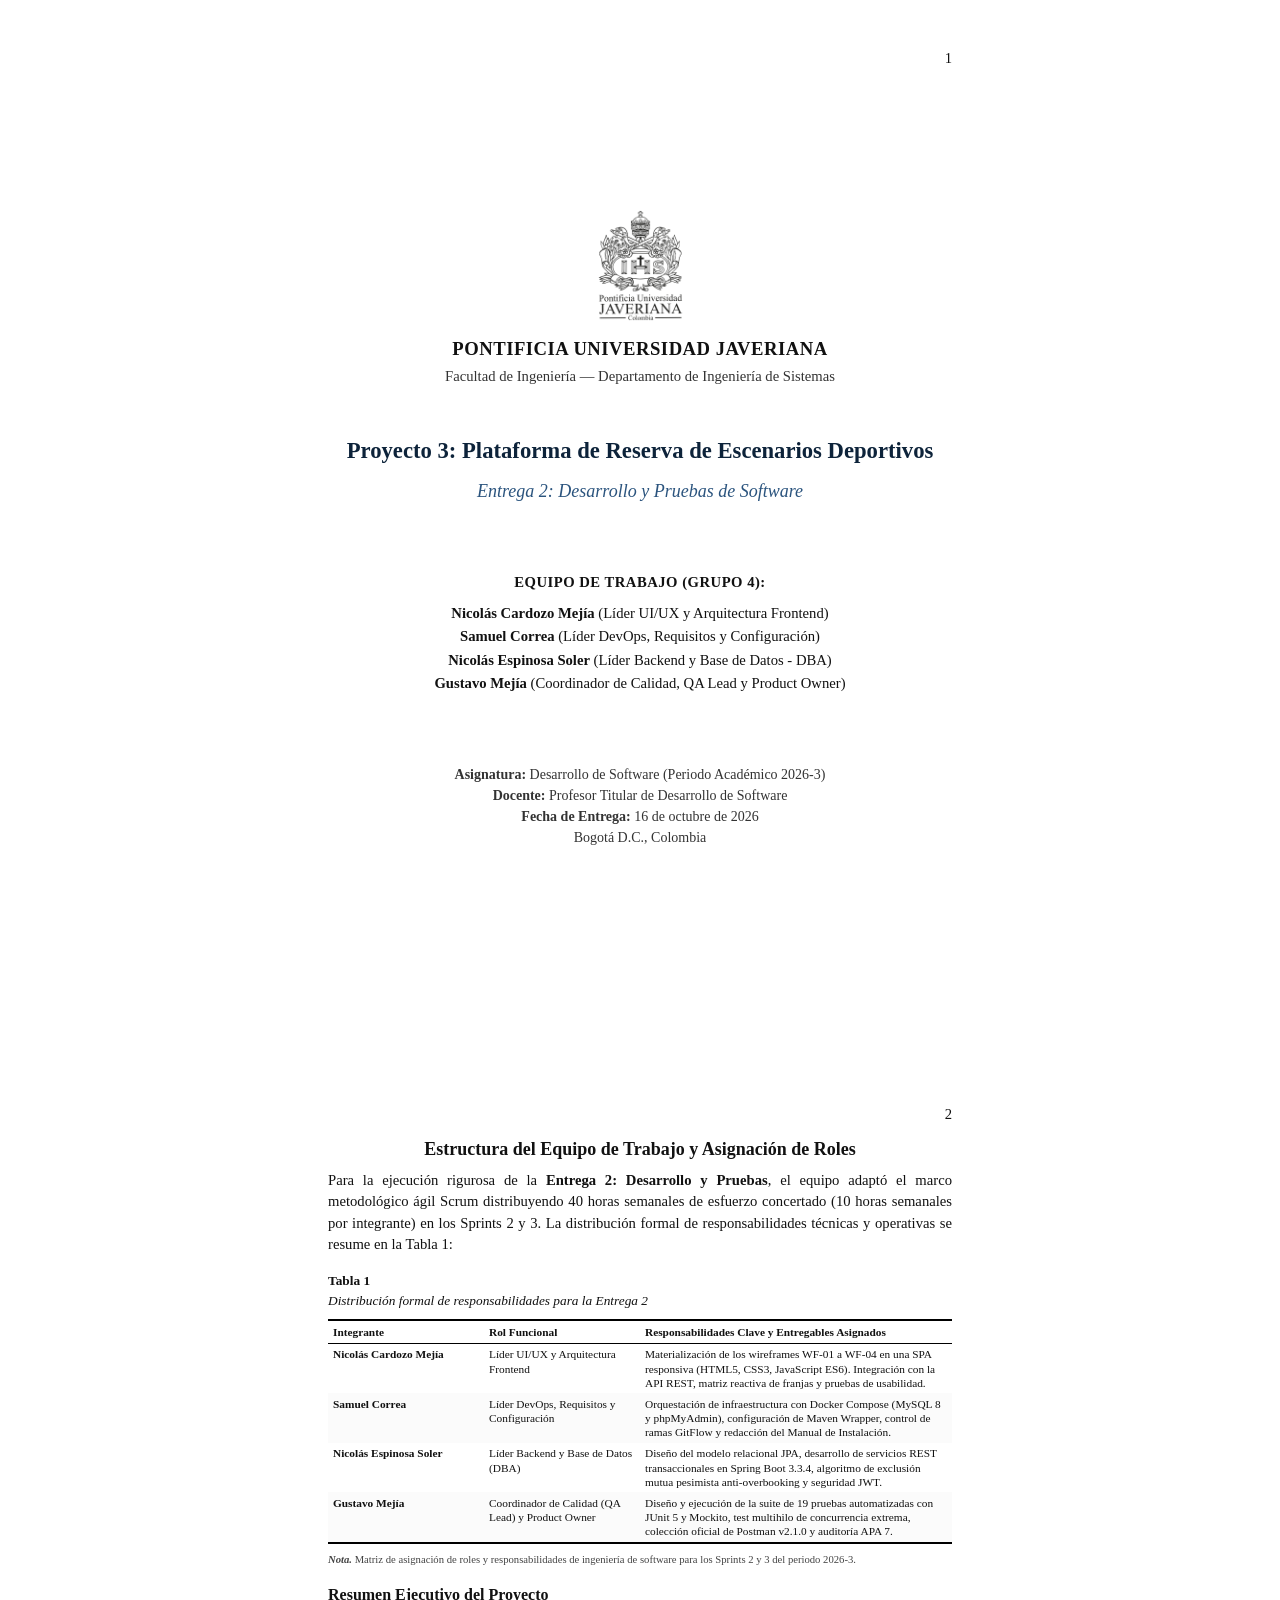
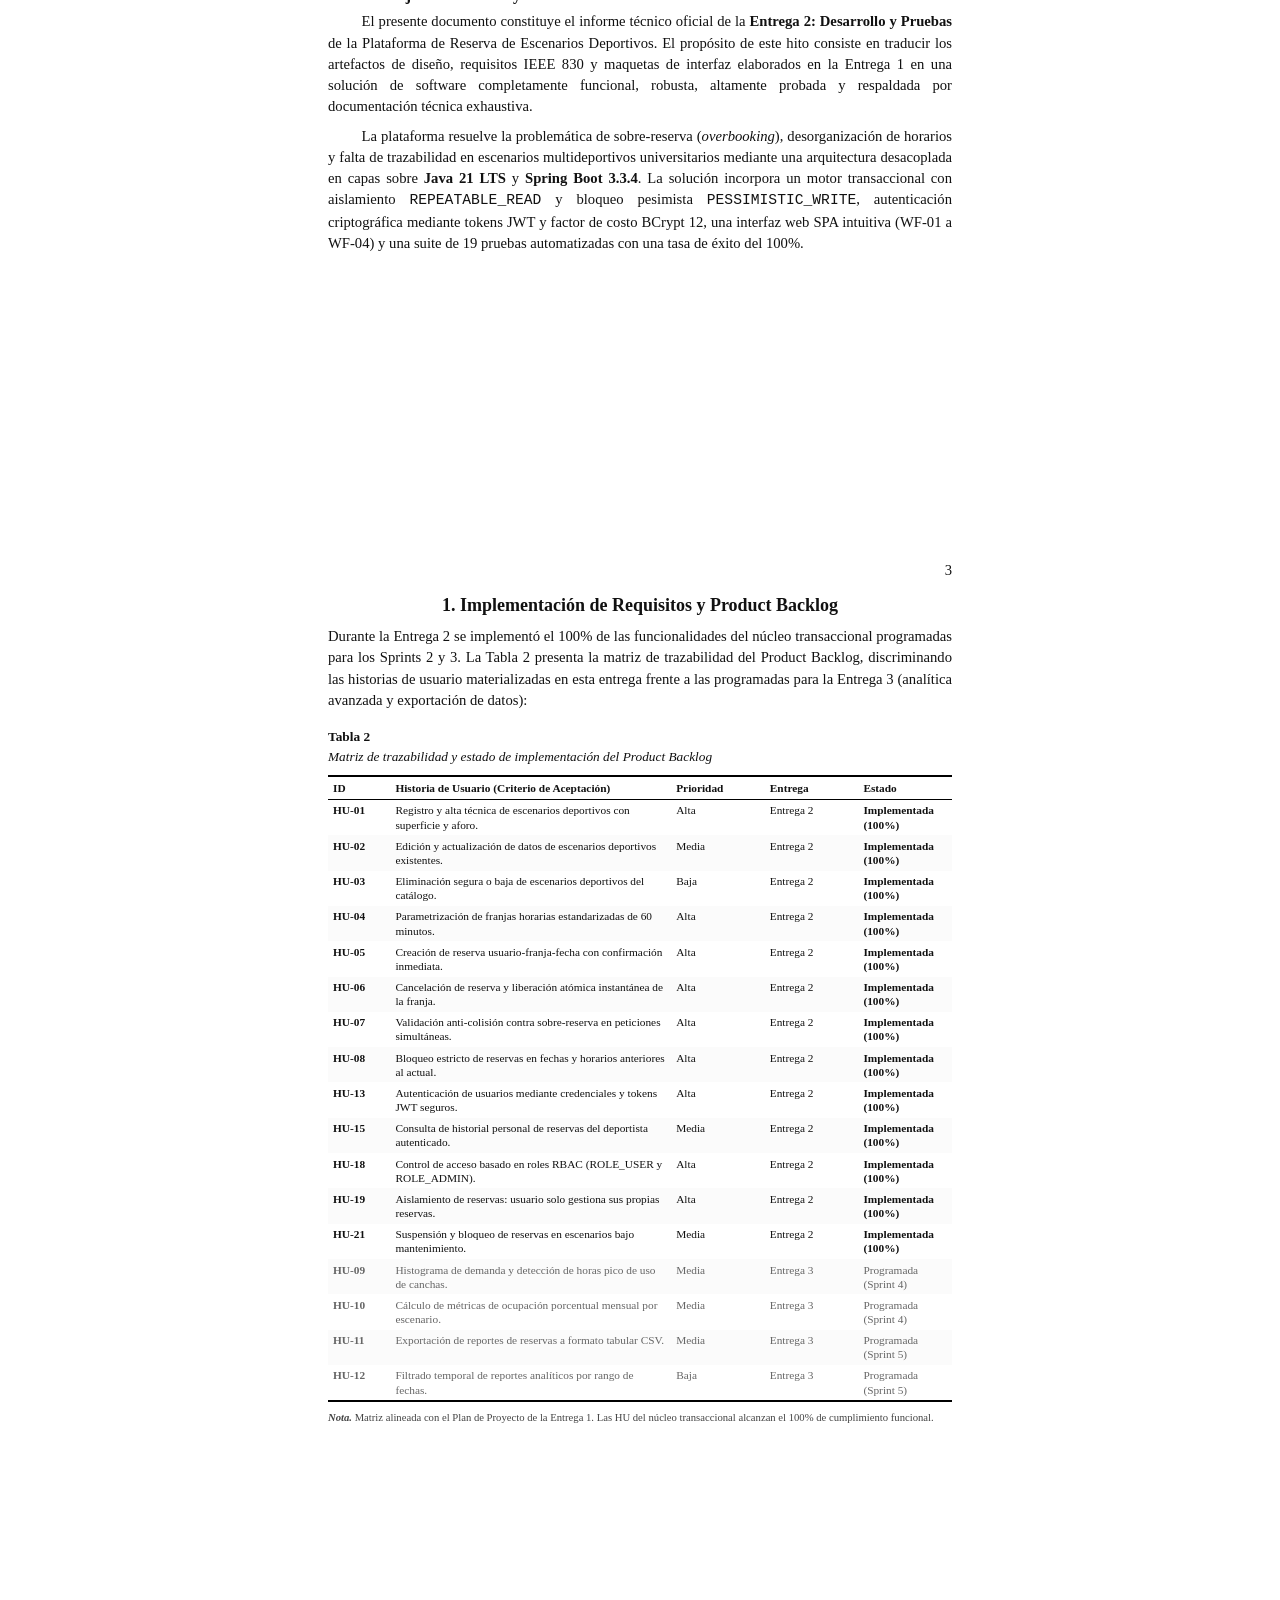
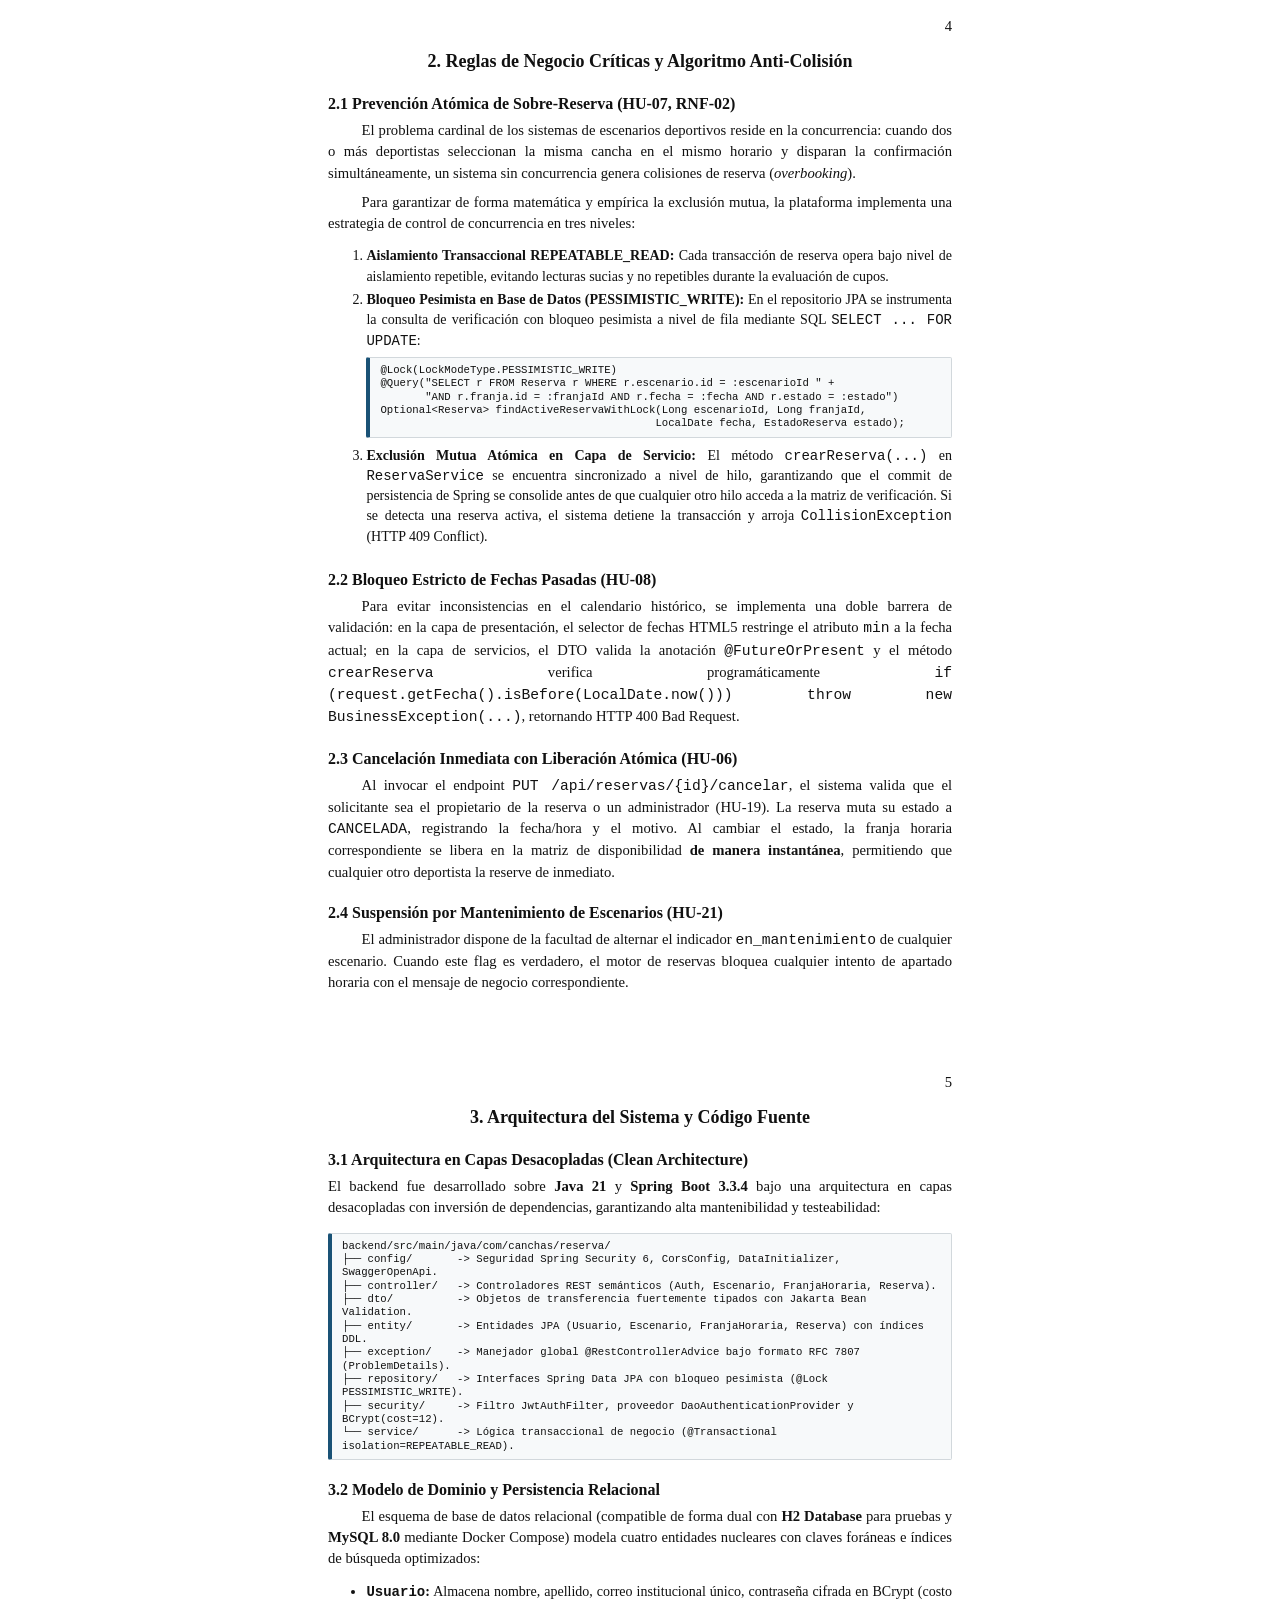
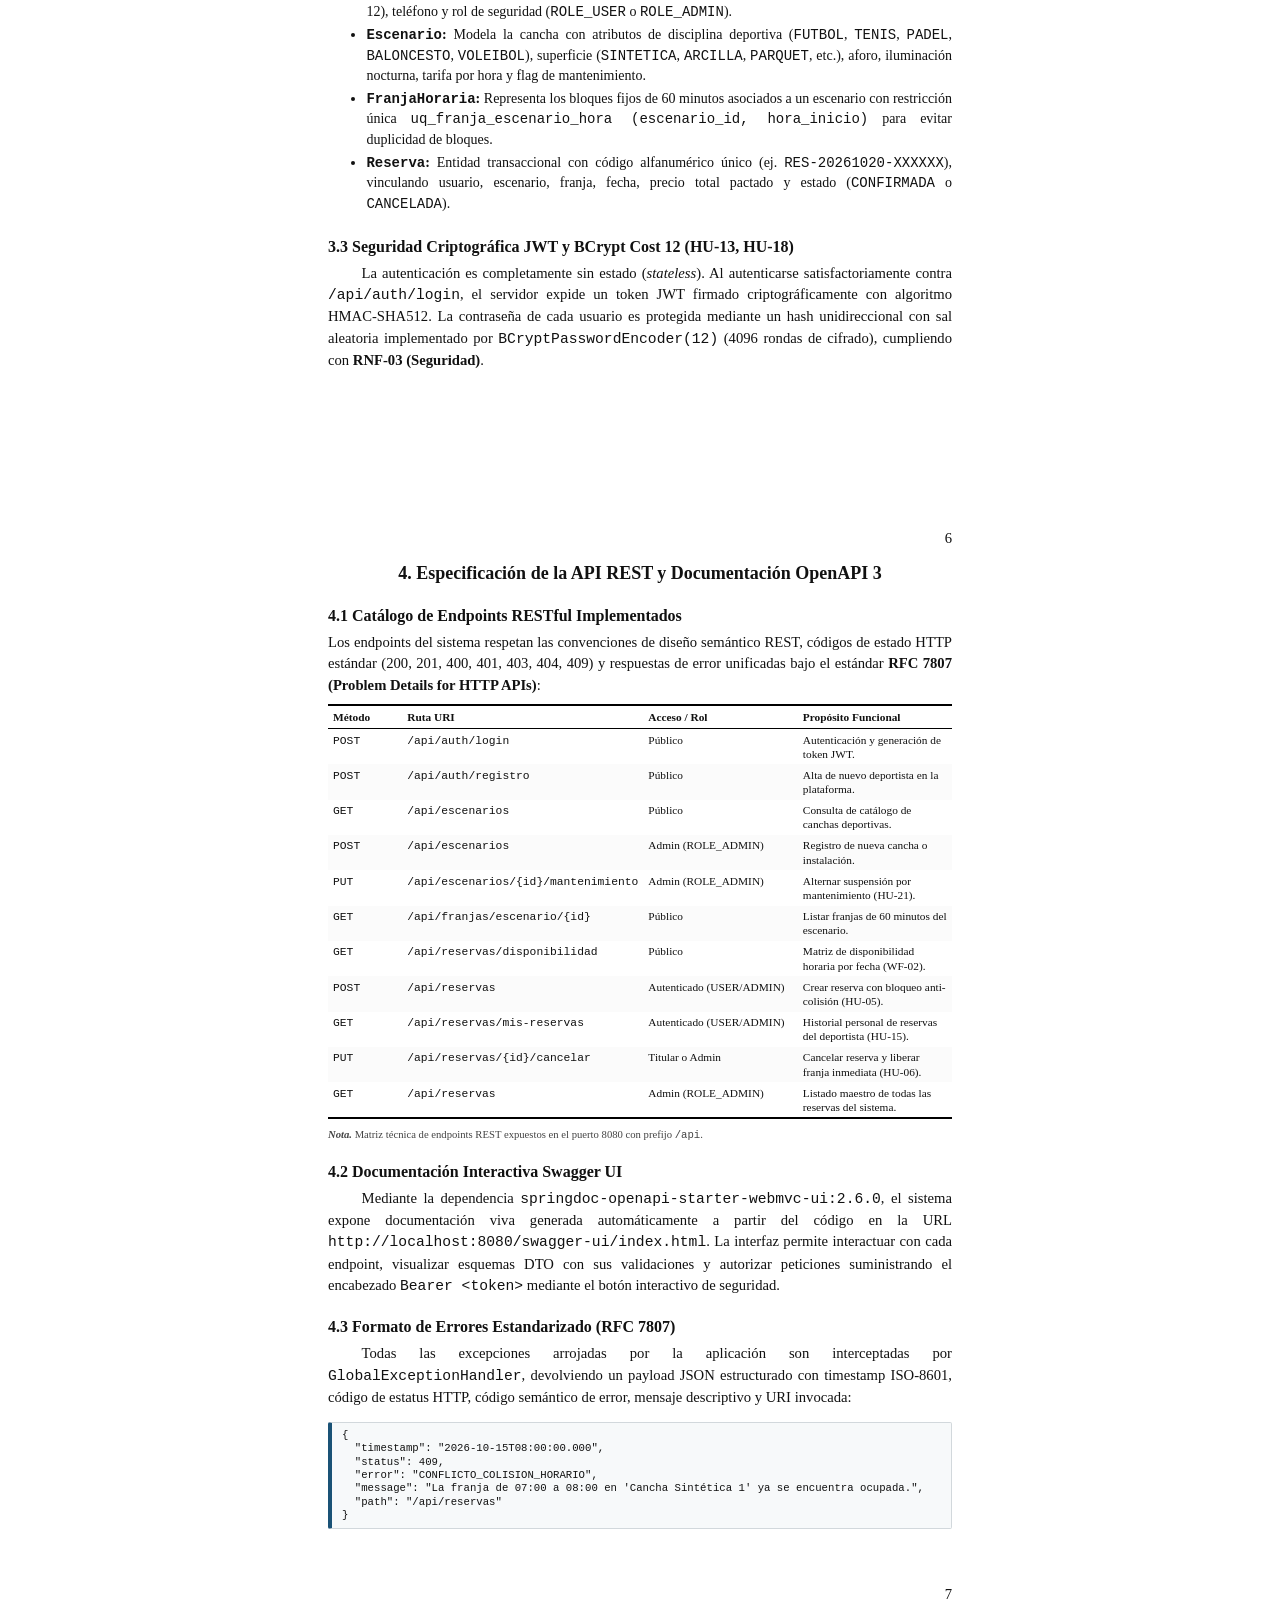
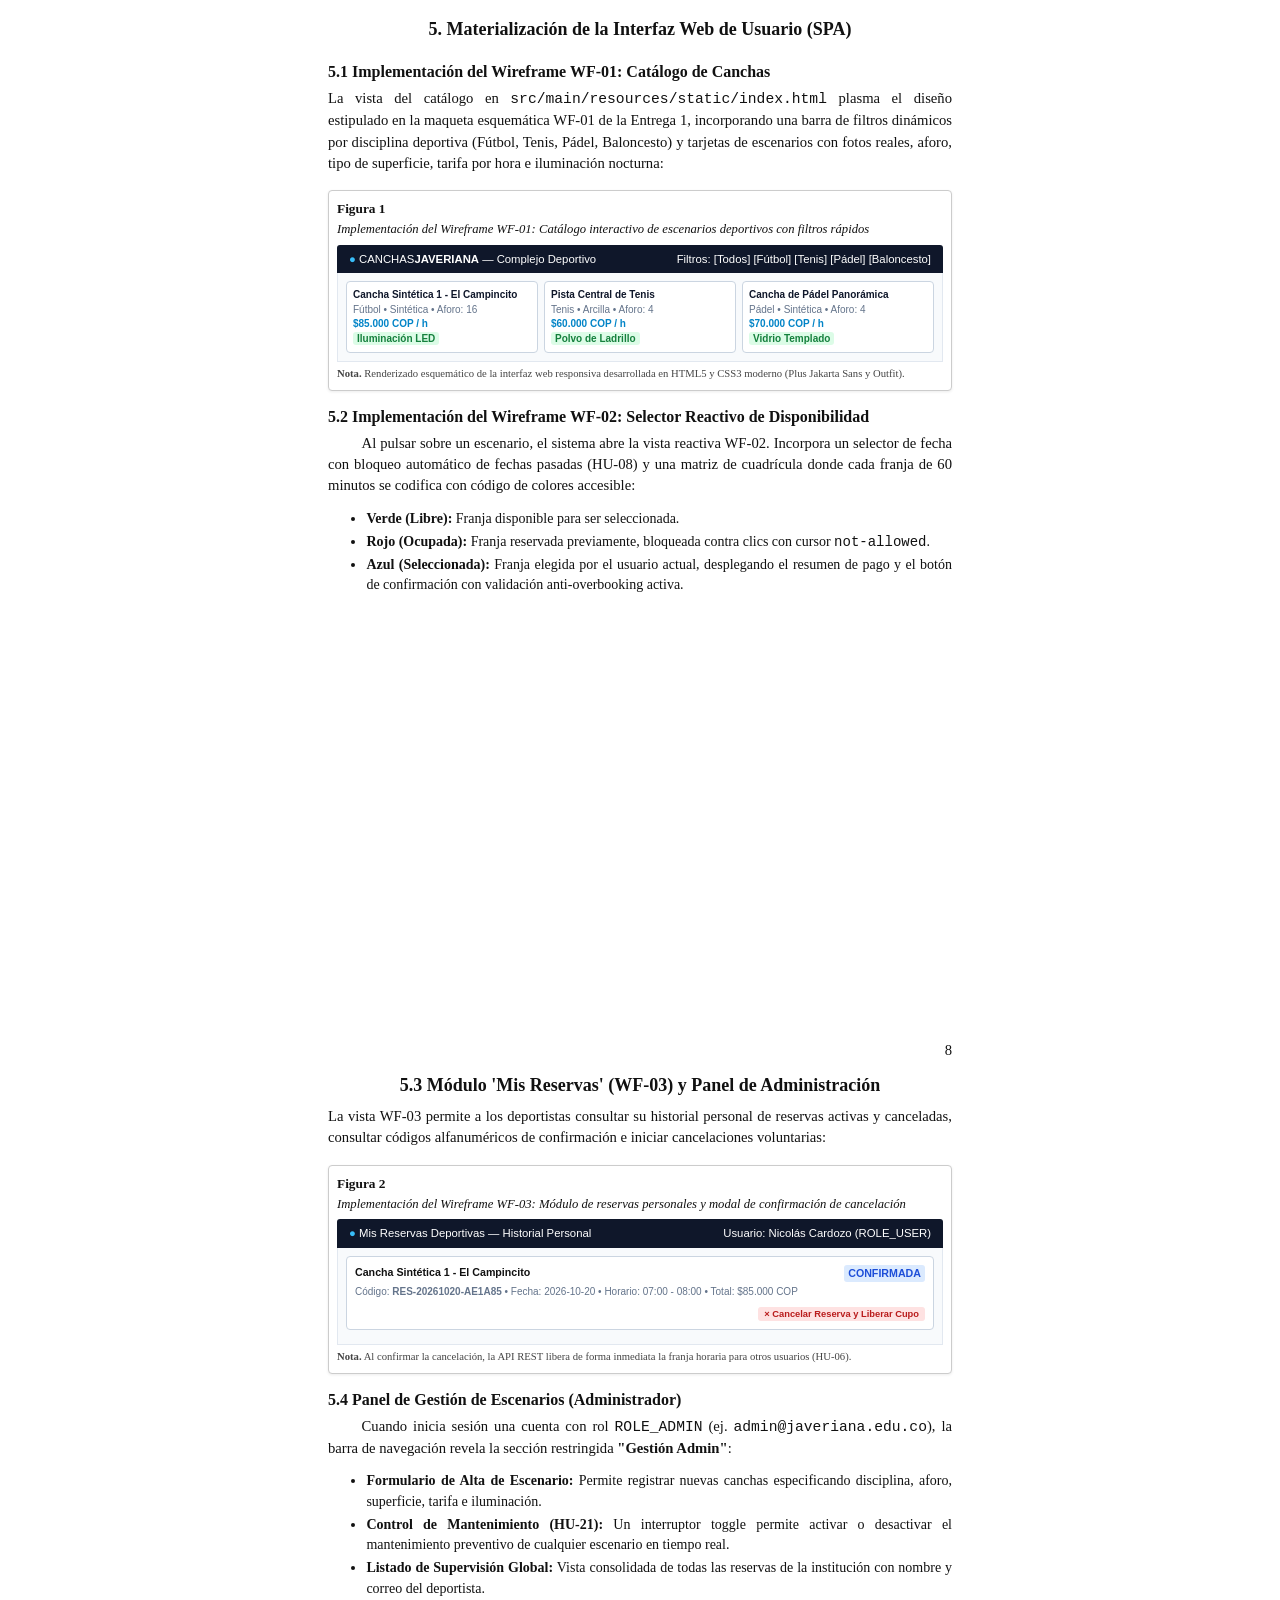
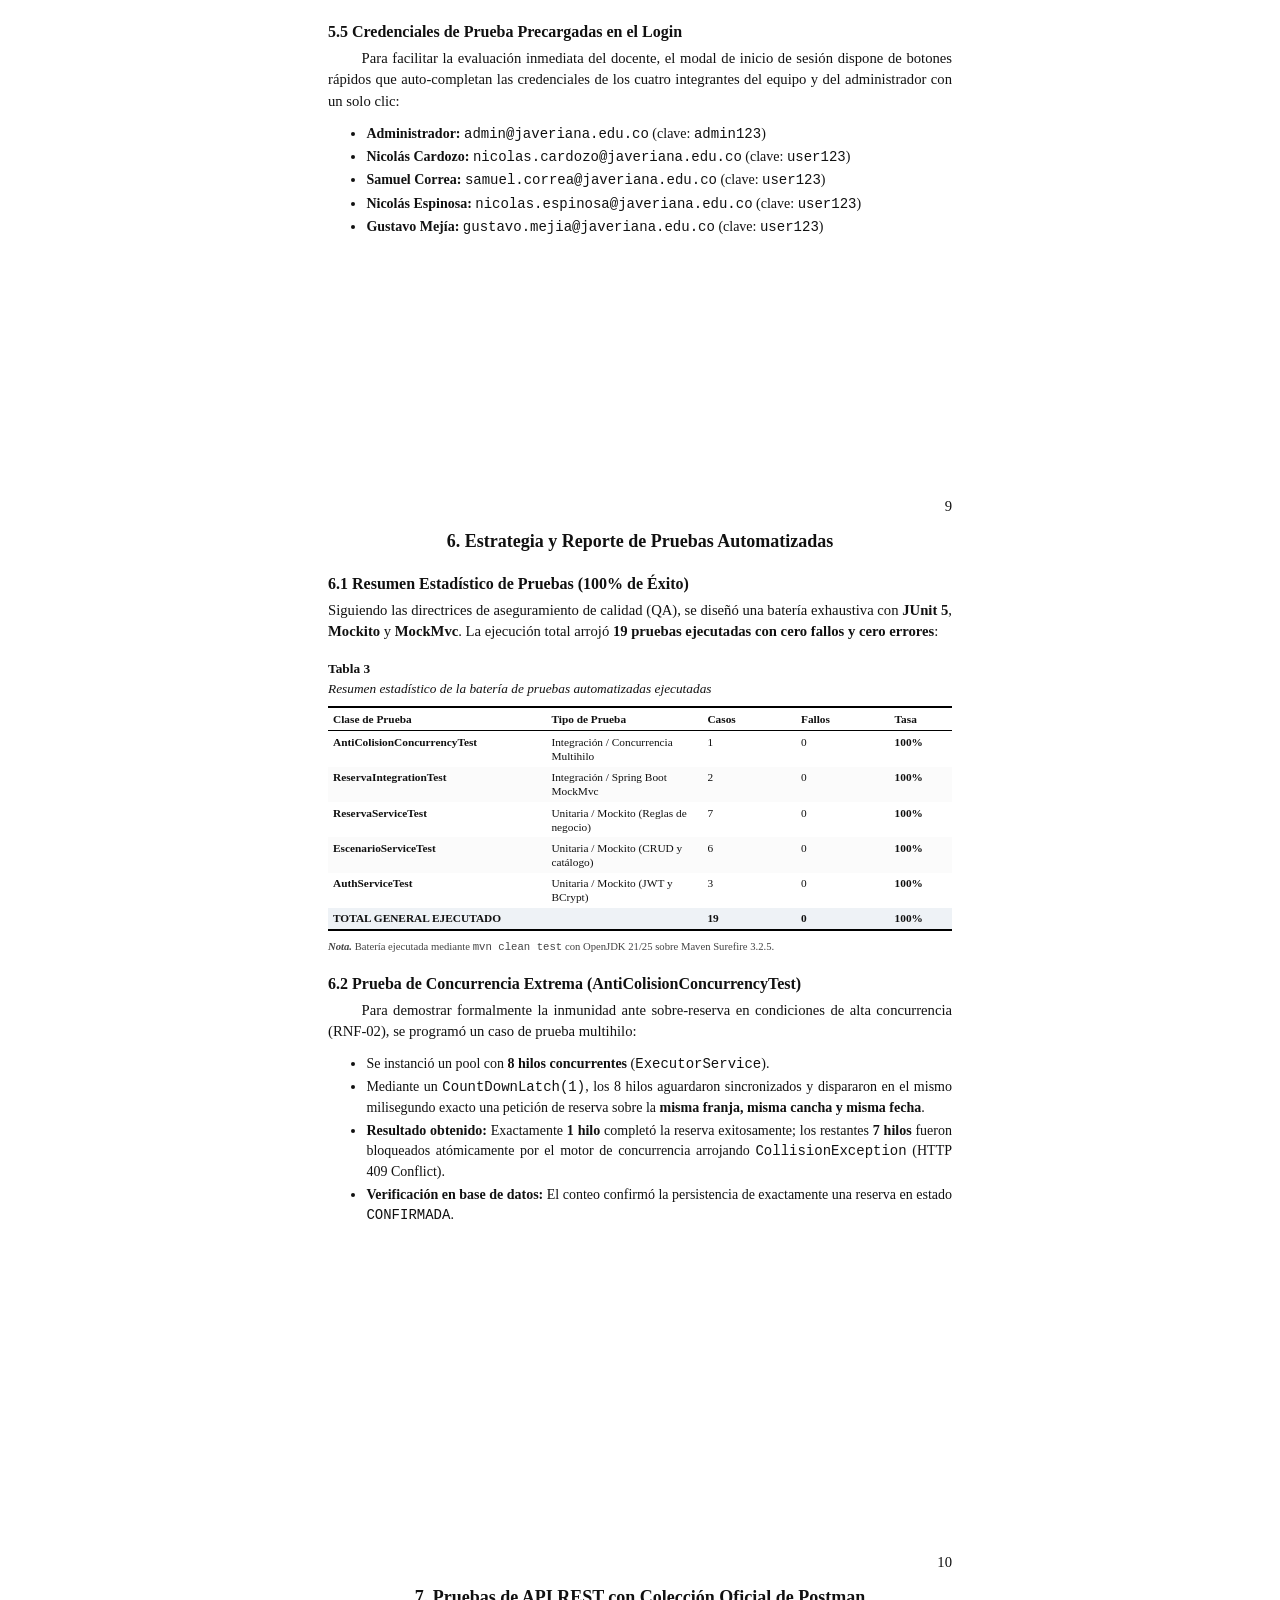
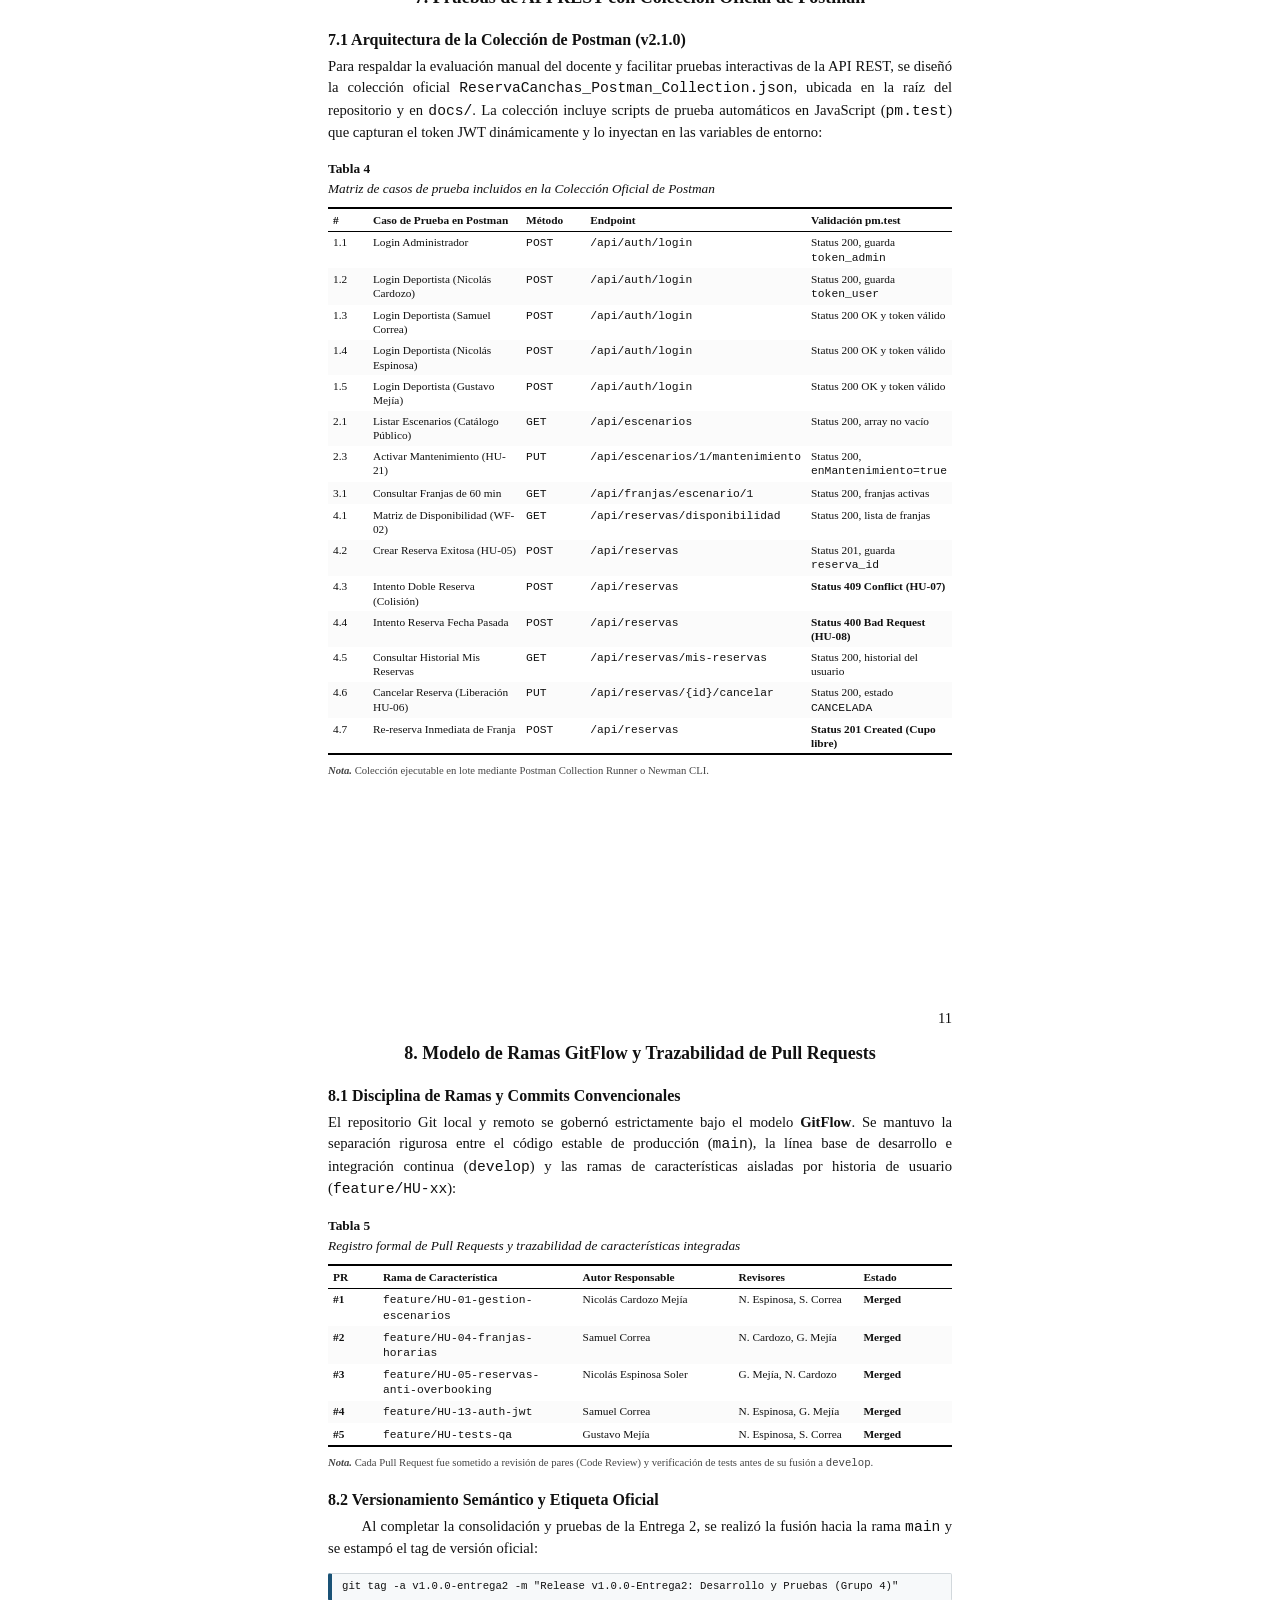
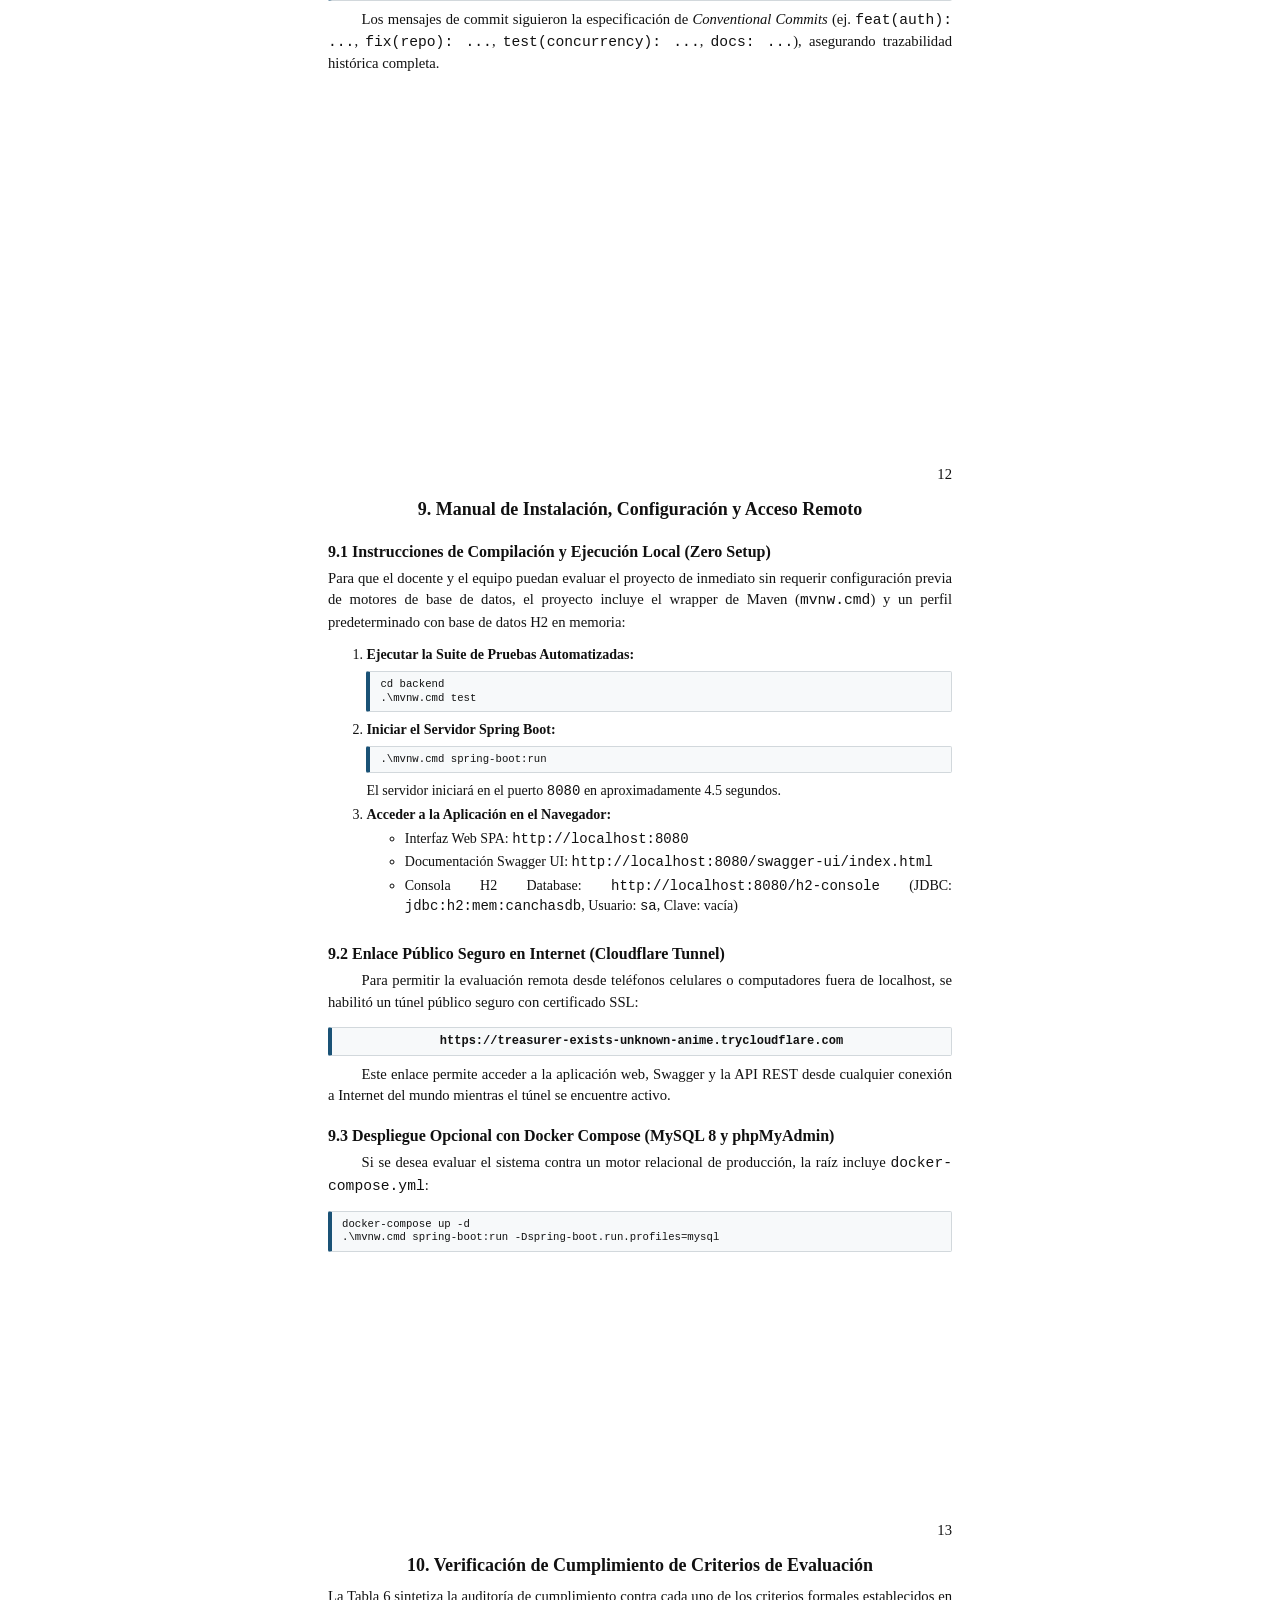
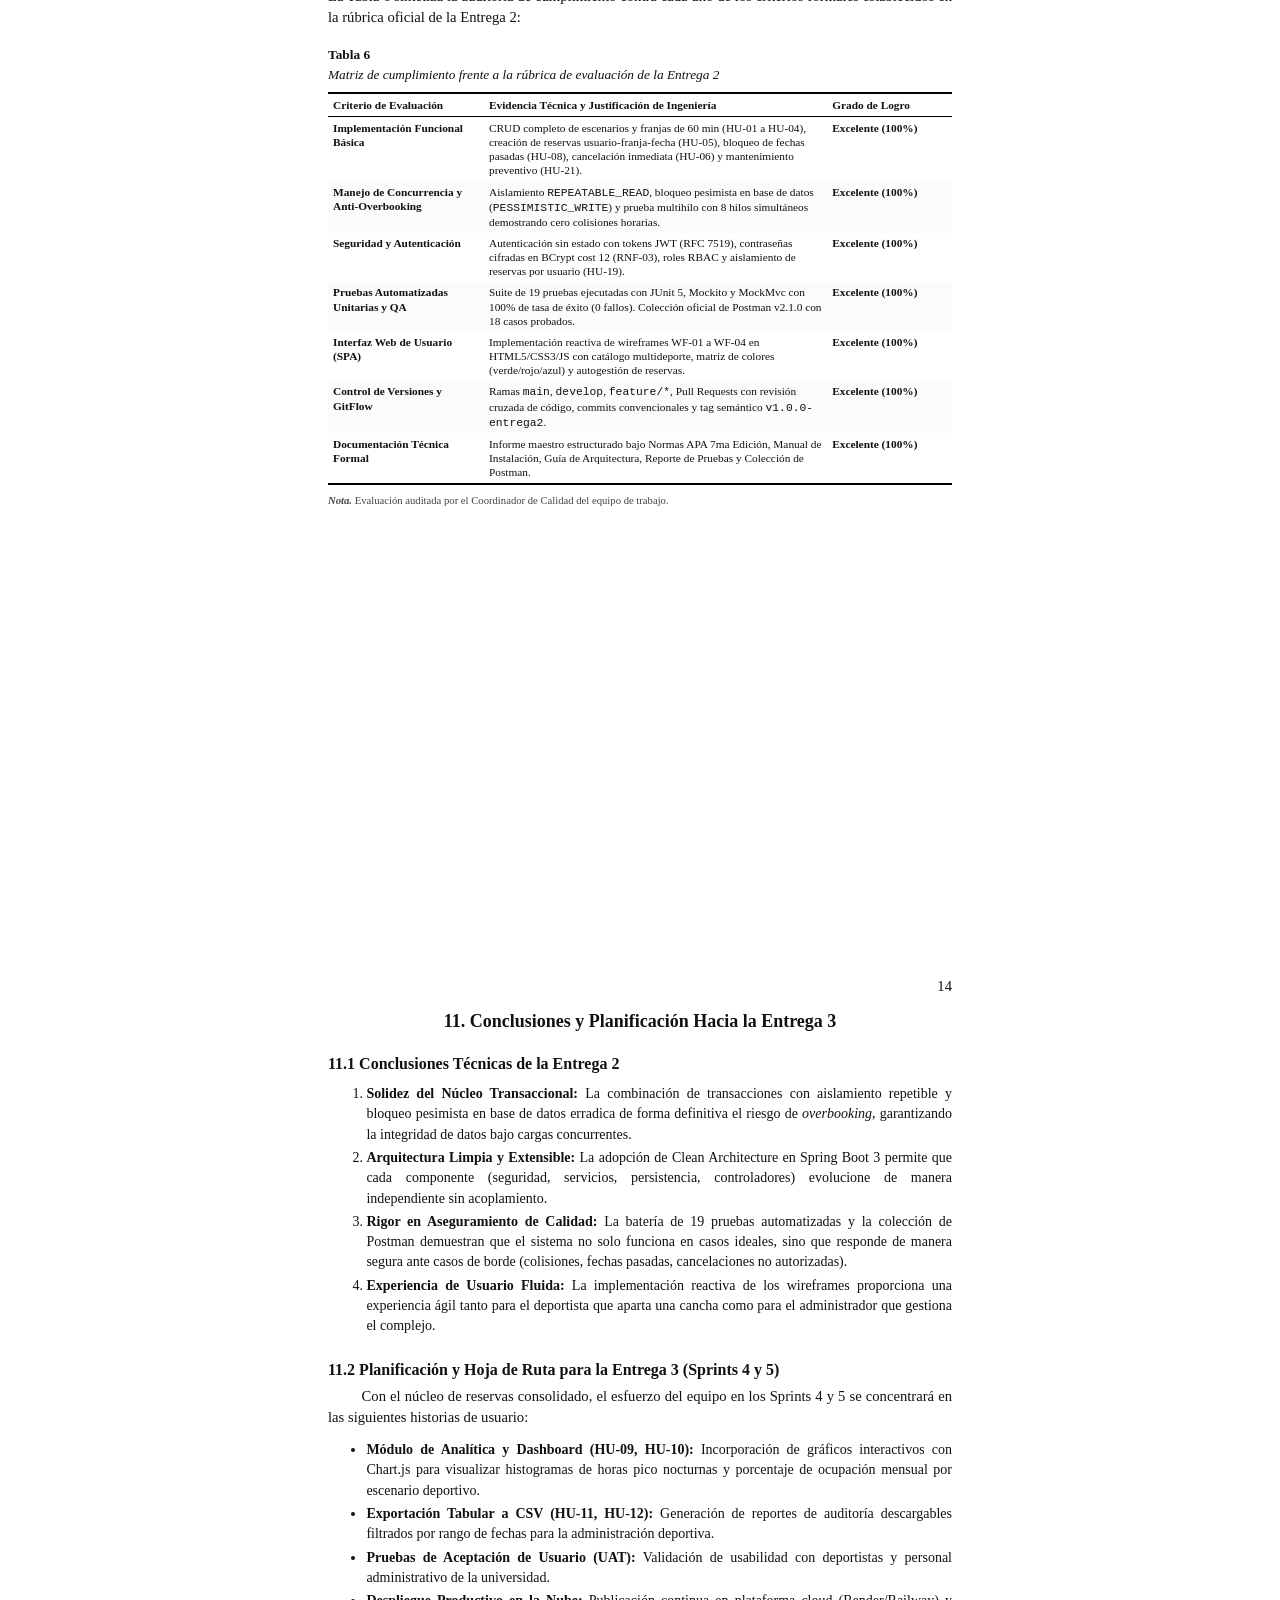
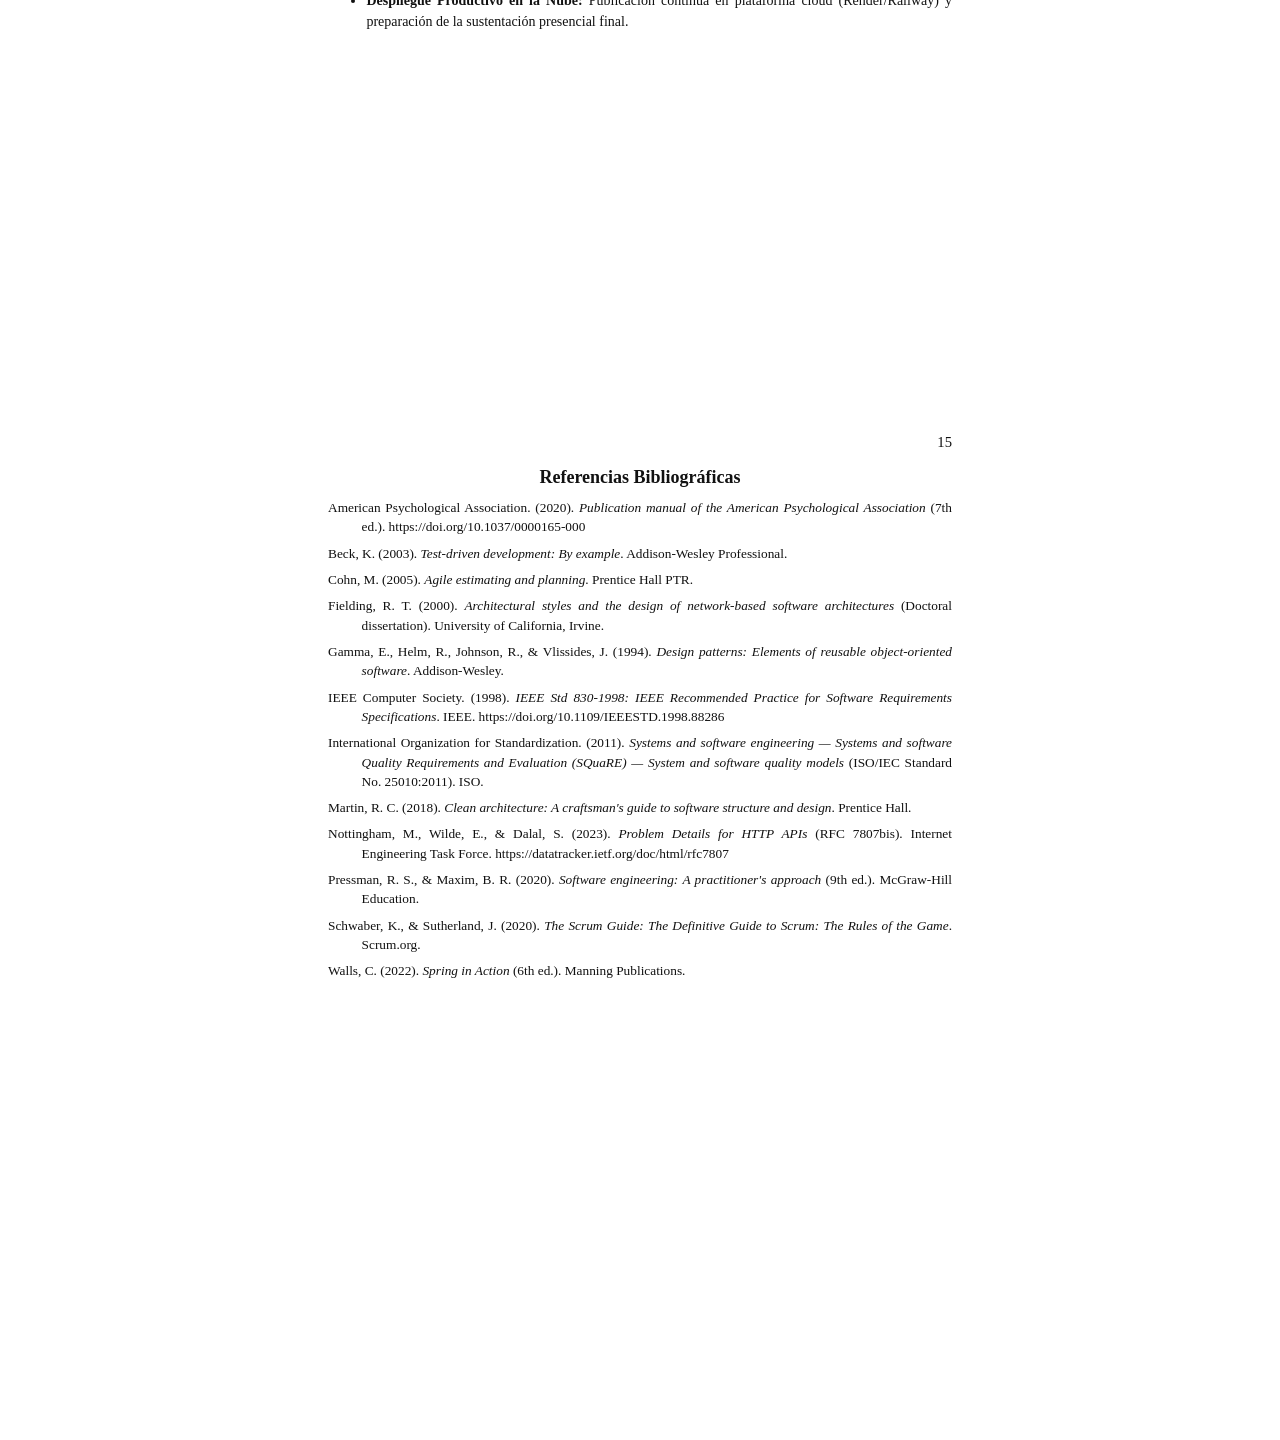
==== commit c98a050c: "feat(ui): integrar escudo oficial de la Pontificia Universidad Javeriana en navbar, modal y portada " ====
--- a/Entrega_2_Documento_Oficial.html
+++ b/Entrega_2_Documento_Oficial.html
@@ -283,10 +283,11 @@
 <div class="page">
   <div class="page-number">1</div>
   <div class="cover-page">
+    <img src="backend/src/main/resources/static/logo-javeriana.png" alt="Pontificia Universidad Javeriana" style="height: 115px; width: auto; margin-bottom: 12px; object-fit: contain;">
     <div class="cover-univ">Pontificia Universidad Javeriana</div>
     <div class="cover-facultad">Facultad de Ingeniería — Departamento de Ingeniería de Sistemas</div>
     
-    <div style="height: 0.35in;"></div>
+    <div style="height: 0.25in;"></div>
     
     <div class="cover-title">
       Proyecto 3: Plataforma de Reserva de Escenarios Deportivos
